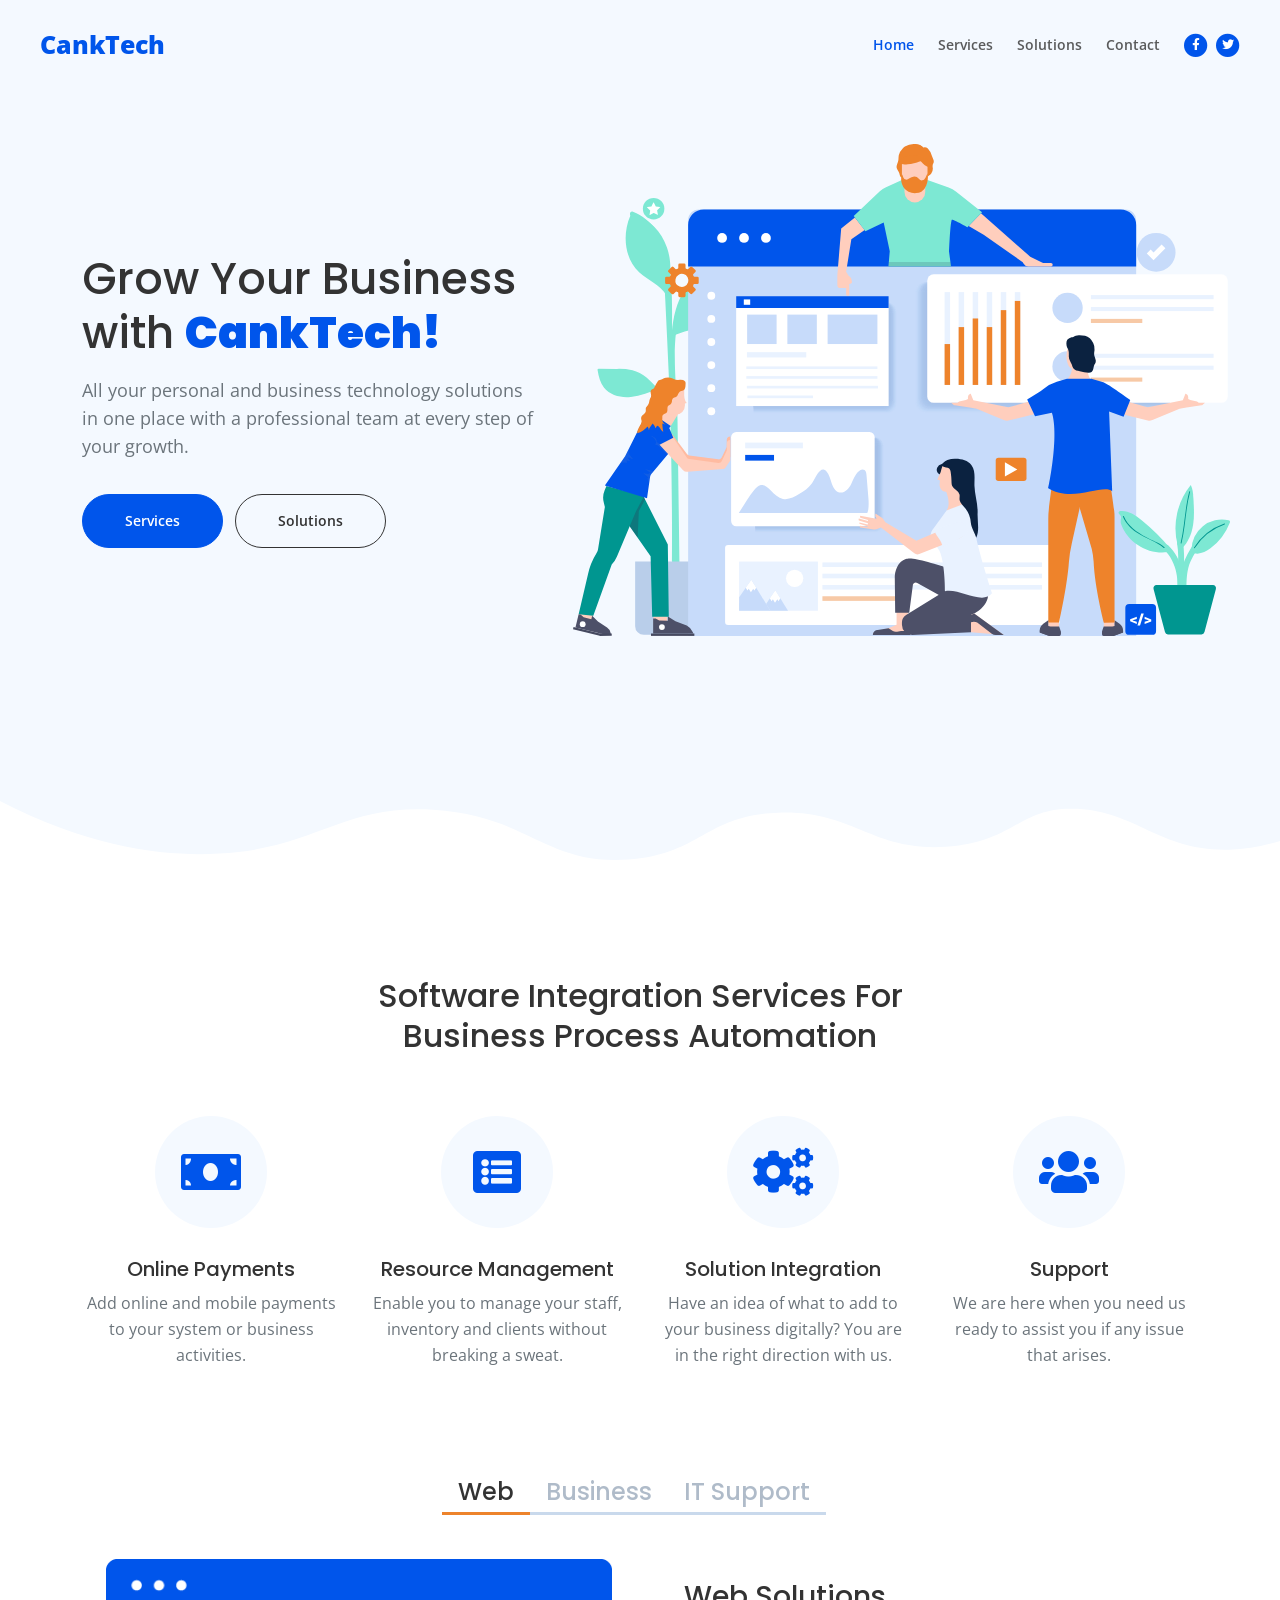
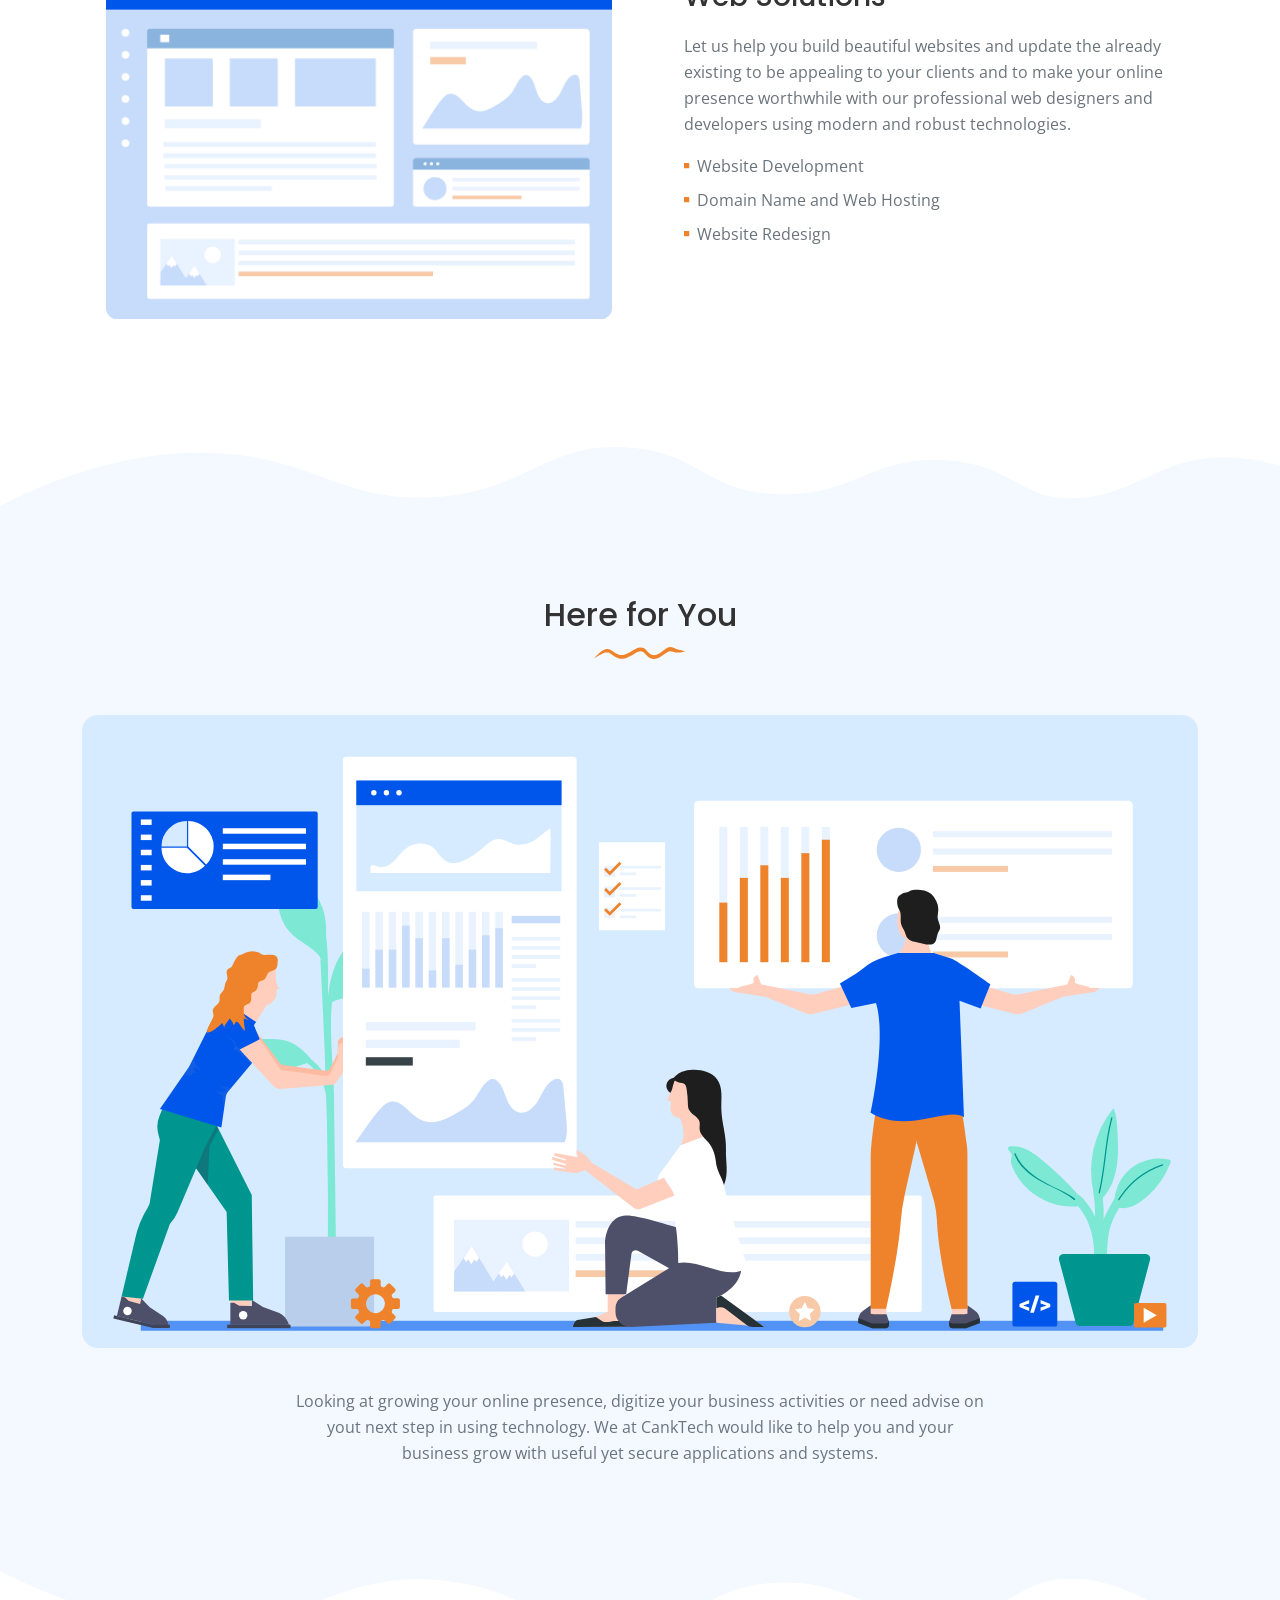
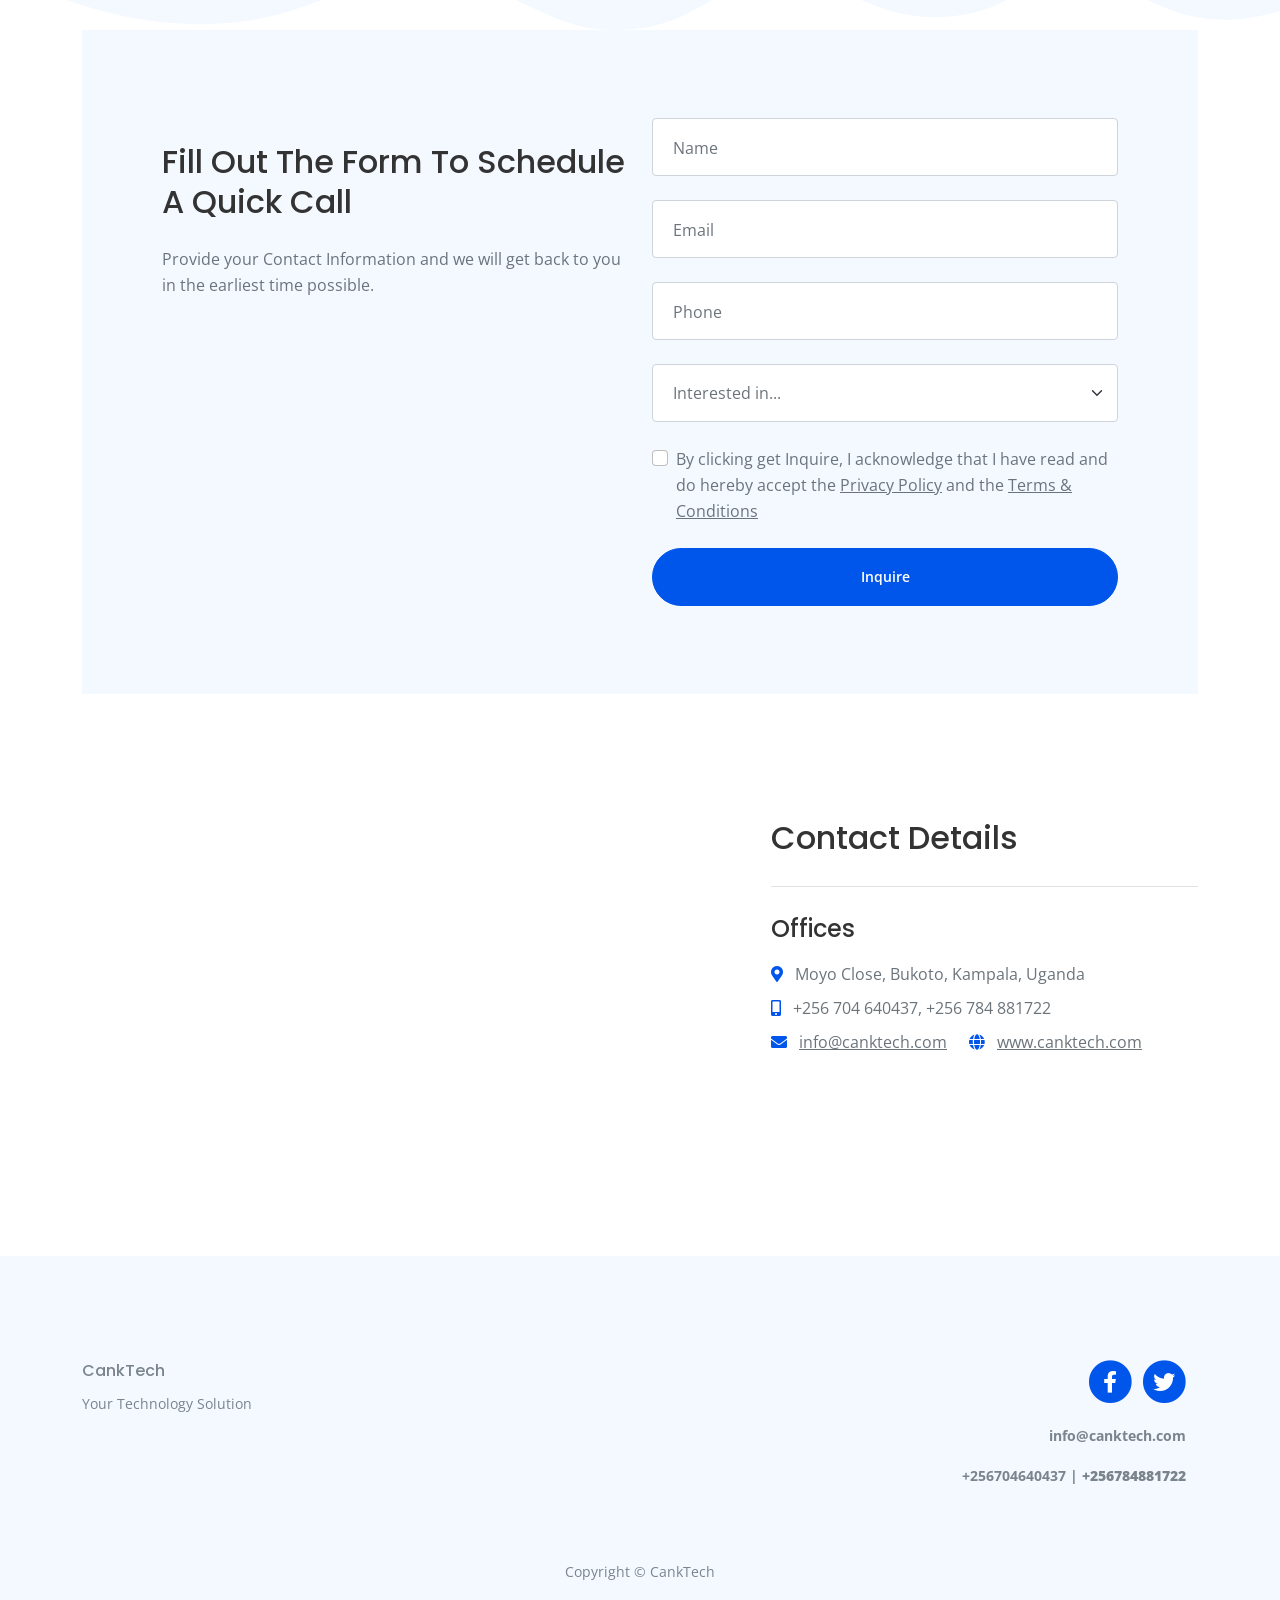
==== index.html @ f48b9f48 "Initial" ====
<!DOCTYPE html>
<html lang="en">
    <head>
        <meta charset="utf-8">
        <meta name="viewport" content="width=device-width, initial-scale=1, shrink-to-fit=no">
        
        <!-- SEO Meta Tags -->
        <meta name="description" content="Your description">
        <meta name="author" content="Your name">

        <!-- OG Meta Tags to improve the way the post looks when you share the page on Facebook, Twitter, LinkedIn -->
        <meta property="og:site_name" content="" /> <!-- website name -->
        <meta property="og:site" content="" /> <!-- website link -->
        <meta property="og:title" content=""/> <!-- title shown in the actual shared post -->
        <meta property="og:description" content="" /> <!-- description shown in the actual shared post -->
        <meta property="og:image" content="" /> <!-- image link, make sure it's jpg -->
        <meta property="og:url" content="" /> <!-- where do you want your post to link to -->
        <meta name="twitter:card" content="summary_large_image"> <!-- to have large image post format in Twitter -->

        <!-- Webpage Title -->
        <title>CankTech</title>
        
        <!-- Styles -->
        <link href="https://fonts.googleapis.com/css2?family=Open+Sans:ital,wght@0,400;0,600;0,700;1,400&family=Poppins:wght@500&display=swap" rel="stylesheet">
        <link href="css/bootstrap.min.css" rel="stylesheet">
        <link href="css/fontawesome-all.min.css" rel="stylesheet">
        <link href="css/swiper.css" rel="stylesheet">
        <link href="css/styles.css" rel="stylesheet">
        
        <!-- Favicon  -->
        <link rel="icon" href="images/favicon.png">
    </head>
    <body data-bs-spy="scroll" data-bs-target="#navbarExample">
        
        <!-- Navigation -->
        <nav id="navbarExample" class="navbar navbar-expand-lg fixed-top navbar-dark" aria-label="Main navigation">
            <div class="container">

                <!-- Image Logo -->
                <a class="navbar-brand logo-image" href="index.html"><span style="color:#0055eb;font-weight:900;font-size:25px;">CankTech</span></a> 

                <!-- Text Logo - Use this if you don't have a graphic logo -->
                <!-- <a class="navbar-brand logo-text" href="index.html">Zigo</a> -->

                <button class="navbar-toggler p-0 border-0" type="button" id="navbarSideCollapse" aria-label="Toggle navigation">
                    <span class="navbar-toggler-icon"></span>
                </button>

                <div class="navbar-collapse offcanvas-collapse" id="navbarsExampleDefault">
                    <ul class="navbar-nav ms-auto navbar-nav-scroll">
                        <li class="nav-item">
                            <a class="nav-link" href="#header">Home</a>
                        </li>
                        <li class="nav-item">
                            <a class="nav-link" href="#services">Services</a>
                        </li>
                        <li class="nav-item">
                            <a class="nav-link" href="#solutions">Solutions</a>
                        </li>
                        <!-- <li class="nav-item">
                            <a class="nav-link" href="#projects">Projects</a>
                        </li> -->
                        <!-- <li class="nav-item dropdown">
                            <a class="nav-link dropdown-toggle" href="#" id="dropdown01" data-bs-toggle="dropdown" aria-expanded="false">Drop</a>
                            <ul class="dropdown-menu" aria-labelledby="dropdown01">
                                <li><a class="dropdown-item" href="article.html">Article Details</a></li>
                                <li><div class="dropdown-divider"></div></li>
                                <li><a class="dropdown-item" href="terms.html">Terms Conditions</a></li>
                                <li><div class="dropdown-divider"></div></li>
                                <li><a class="dropdown-item" href="privacy.html">Privacy Policy</a></li>
                            </ul>
                        </li> -->
                        <li class="nav-item">
                            <a class="nav-link" href="#contact">Contact</a>
                        </li>
                    </ul>
                    <span class="nav-item social-icons">
                        <span class="fa-stack">
                            <a href="https://www.facebook.com/canktech/">
                                <i class="fas fa-circle fa-stack-2x"></i>
                                <i class="fab fa-facebook-f fa-stack-1x"></i>
                            </a>
                        </span>
                        <span class="fa-stack">
                            <a href="#">
                                <i class="fas fa-circle fa-stack-2x"></i>
                                <i class="fab fa-twitter fa-stack-1x"></i>
                            </a>
                        </span>
                    </span>
                </div> <!-- end of navbar-collapse -->
            </div> <!-- end of container -->
        </nav> <!-- end of navbar -->
        <!-- end of navigation -->

        
        <!-- Header -->
        <header id="header" class="header">
            <div class="container">
                <div class="row">
                    <div class="col-lg-6 col-xl-5">
                        <div class="text-container">
                            <h1 class="h1-large">Grow Your Business with <span style="color:#0055eb;font-weight:900;">CankTech!</span></h1>
                            <p class="p-large">All your personal and business technology solutions in one place with 
                                a professional team at every step of your growth.
                            </p>
                            <a class="btn-solid-lg" href="#services">Services</a>
                            <a class="btn-outline-lg" href="#solutions">Solutions</a>
                        </div> <!-- end of text-container -->
                    </div> <!-- end of div -->
                    <div class="col-lg-6 col-xl-7">
                        <div class="image-container">
                            <img class="img-fluid" src="images/header.svg" alt="alternative">
                        </div> <!-- end of image-container -->
                    </div> <!-- end of col -->
                </div> <!-- end of row -->
            </div> <!-- end of container -->
        </header> <!-- end of header -->
        <svg class="frame-decoration" data-name="Layer 1" xmlns="http://www.w3.org/2000/svg" preserveAspectRatio="none" viewBox="0 0 1920 150"><defs><style>.cls-1{fill:#f4f9ff;}</style></defs><title>frame-decoration</title><path class="cls-1" d="M0,81.411c143,57.608,255.5,64.833,328.644,61.616,147.721-6.5,183.881-57.563,320.829-51.347,143,6.491,167.826,65.1,293,58.193,109.095-6.018,115.68-51.946,225.251-54.77,113.58-2.928,138.8,45.589,251.189,39.936,104.012-5.231,109.713-48.158,197.369-44.5,89.549,3.736,124.375,50.226,227.622,47.924a353.34,353.34,0,0,0,76.1-10.269V0.5H0V81.411Z" transform="translate(0 -0.5)"/></svg>
        <!-- end of header -->


        <!-- Services -->
        <div id="services" class="cards-1">
            <div class="container">
                <div class="row">
                    <div class="col-lg-12">
                        <h2 class="h2-heading">Software Integration Services For Business Process Automation</h2>
                    </div> <!-- end of col -->
                </div> <!-- end of row -->
                <div class="row">
                    <div class="col-lg-12">
                        
                        <!-- Card -->
                        <div class="card">
                            <div class="card-image">
                                <i class="fas fa-money-bill"></i>
                            </div>
                            <div class="card-body">
                                <h5 class="card-title">Online Payments</h5>
                                <p>Add online and mobile payments to your system or business activities.</p>
                            </div>
                        </div>
                        <!-- end of card -->

                        <!-- Card -->
                        <div class="card">
                            <div class="card-image">
                                <i class="fas fa-list-alt"></i>
                            </div>
                            <div class="card-body">
                                <h5 class="card-title">Resource Management</h5>
                                <p>Enable you to manage your staff, inventory and clients without breaking a sweat.</p>
                            </div>
                        </div>
                        <!-- end of card -->

                        <!-- Card -->
                        <div class="card">
                            <div class="card-image">
                                <i class="fas fa-cogs"></i>
                            </div>
                            <div class="card-body">
                                <h5 class="card-title">Solution Integration</h5>
                                <p>Have an idea of what to add to your business digitally? You are in the right direction with us.</p>
                            </div>
                        </div>
                        <!-- end of card -->

                        <!-- Card -->
                        <div class="card">
                            <div class="card-image">
                                <i class="fas fa-users"></i>
                            </div>
                            <div class="card-body">
                                <h5 class="card-title">Support</h5>
                                <p>We are here when you need us ready to assist you if any issue that arises.</p>
                            </div>
                        </div>
                        <!-- end of card -->

                    </div> <!-- end of col -->
                </div> <!-- end of row -->
            </div> <!-- end of container -->
        </div> <!-- end of cards-1 -->
        <!-- end of services -->


        <!-- Solutions -->
        <div id="solutions" class="tabs">
            <div class="container">
                <div class="row">

                    <!-- Tabs Links -->
                    <ul class="nav nav-tabs" id="navTabss" role="tablist">
                        <li class="nav-item">
                            <a class="nav-link active" id="nav-tab-1" data-bs-toggle="tab" data-bs-target="#tab-1" role="tab" aria-controls="tab-1" aria-selected="true">Web</a>
                        </li>
                        <li class="nav-item">
                            <a class="nav-link" id="nav-tab-2" data-bs-toggle="tab" data-bs-target="#tab-2"  role="tab" aria-controls="tab-2" aria-selected="false">Business</a>
                        </li>
                        <li class="nav-item">
                            <a class="nav-link" id="nav-tab-3" data-bs-toggle="tab" data-bs-target="#tab-3"  role="tab" aria-controls="tab-3" aria-selected="false">IT Support</a>
                        </li>
                    </ul>
                    <!-- end of tabs links -->


                    <!-- Tabs Content-->
                    <div class="tab-content" id="navTabsContent">
                        
                        <!-- Tab -->
                        <div class="tab-pane fade show active" id="tab-1" role="tabpanel" aria-labelledby="nav-tab-1">
                            <div class="container">
                                <div class="row">
                                    <div class="col-lg-6">
                                        <div class="image-container">
                                            <img class="img-fluid" src="images/solution-1.png" alt="alternative">
                                        </div> <!-- end of image-container -->
                                    </div> <!-- end of col -->
                                    <div class="col-lg-6">
                                        <div class="text-container">
                                            <h3>Web Solutions</h3>
                                            <p>Let us help you build beautiful websites and update the already existing to be appealing to your clients and to make your online presence worthwhile with our professional web designers and developers using modern and robust technologies.</p>
                                            <ul class="list-unstyled li-space-lg">
                                                <li class="d-flex">
                                                    <i class="fas fa-square"></i>
                                                    <div class="flex-grow-1">Website Development</div>
                                                </li>
                                                <li class="d-flex">
                                                    <i class="fas fa-square"></i>
                                                    <div class="flex-grow-1">Domain Name and Web Hosting</div>
                                                </li>
                                                <li class="d-flex">
                                                    <i class="fas fa-square"></i>
                                                    <div class="flex-grow-1">Website Redesign</div>
                                                </li>
                                            </ul>
                                            <!-- <a class="btn-solid-reg" data-bs-toggle="modal" data-bs-target="#detailsModal1">Read More</a> -->
                                        </div> <!-- end of text-container -->
                                    </div> <!-- end of col -->
                                </div> <!-- end of row -->
                            </div> <!-- end of container -->
                        </div> <!-- end of tab-pane -->
                        <!-- end of tab -->

                        <!-- Tab -->
                        <div class="tab-pane fade" id="tab-2" role="tabpanel" aria-labelledby="nav-tab-2">
                            <div class="container">
                                <div class="row">
                                    <div class="col-lg-6">
                                        <div class="image-container">
                                            <img class="img-fluid" src="images/solution-2.png" alt="alternative">
                                        </div> <!-- end of image-container -->
                                    </div> <!-- end of col -->
                                    <div class="col-lg-6">
                                        <div class="text-container">
                                            <h3>Business Solutions</h3>
                                            <p>Take advantage of modern technologies we use to build reliable and robust systems to improve your business activities whether on or off premise with support in setting up and monitoring for easy usgae and implementation.</p>
                                            <ul class="list-unstyled li-space-lg">
                                                <li class="d-flex">
                                                    <i class="fas fa-square"></i>
                                                    <div class="flex-grow-1">Enterprise Resource Planning and Management Systems</div>
                                                </li>
                                                <li class="d-flex">
                                                    <i class="fas fa-square"></i>
                                                    <div class="flex-grow-1">Ware and Inventory Management Systems</div>
                                                </li>
                                                <li class="d-flex">
                                                    <i class="fas fa-square"></i>
                                                    <div class="flex-grow-1">School Management Systems</div>
                                                </li>
                                                <li class="d-flex">
                                                    <i class="fas fa-square"></i>
                                                    <div class="flex-grow-1">Human Resource Management Systems</div>
                                                </li>
                                                <li class="d-flex">
                                                    <i class="fas fa-square"></i>
                                                    <div class="flex-grow-1">Online Shopping and Payment Systems</div>
                                                </li>
                                            </ul>
                                            <!-- <a class="btn-solid-reg" data-bs-toggle="modal" data-bs-target="#detailsModal2">Read More</a> -->
                                        </div> <!-- end of text-container -->
                                    </div> <!-- end of col -->
                                </div> <!-- end of row -->
                            </div> <!-- end of container -->
                        </div> <!-- end of tab-pane -->
                        <!-- end of tab -->

                        <!-- Tab -->
                        <div class="tab-pane fade" id="tab-3" role="tabpanel" aria-labelledby="nav-tab-3">
                            <div class="container">
                                <div class="row">
                                    <div class="col-lg-6">
                                        <div class="image-container">
                                            <img class="img-fluid" src="images/solution-3.png" alt="alternative">
                                        </div> <!-- end of image-container -->
                                    </div> <!-- end of col -->
                                    <div class="col-lg-6">
                                        <div class="text-container">
                                            <h3>IT Support Solutions</h3>
                                            <p>We provide support in planning, procurement, setup and maintenance of computer hardware and software components. Get in touch with our team to have your challenges addressed.</p>
                                            <ul class="list-unstyled li-space-lg">
                                                <li class="d-flex">
                                                    <i class="fas fa-square"></i>
                                                    <div class="flex-grow-1">Procurement and setup of hardware and software</div>
                                                </li>
                                                <li class="d-flex">
                                                    <i class="fas fa-square"></i>
                                                    <div class="flex-grow-1">Planning and setup of computer network peripherals</div>
                                                </li>
                                                <li class="d-flex">
                                                    <i class="fas fa-square"></i>
                                                    <div class="flex-grow-1">Maintenance and update of computer systems</div>
                                                </li>
                                                <li class="d-flex">
                                                    <i class="fas fa-square"></i>
                                                    <div class="flex-grow-1">Provision of support for Operating systems and office applications (e.g Microsoft Office)</div>
                                                </li>
                                                <li class="d-flex">
                                                    <i class="fas fa-square"></i>
                                                    <div class="flex-grow-1">Updatinng Anti-Virus software and other security measures</div>
                                                </li>
                                            </ul>
                                            <!-- <a class="btn-solid-reg" data-bs-toggle="modal" data-bs-target="#detailsModal3">Read More</a> -->
                                        </div> <!-- end of text-container -->
                                    </div> <!-- end of col -->
                                </div> <!-- end of row -->
                            </div> <!-- end of container -->
                        </div><!-- end of tab-pane -->
                        <!-- end of tab -->

                    </div> <!-- end of tab-content -->
                    <!-- end of tabs content -->

                </div> <!-- end of row --> 
            </div> <!-- end of container --> 
        </div> <!-- end of tabs -->
        <!-- end of solutions -->


        <!-- Details Modal -->
        <div class="details-modal">
            <div id="detailsModal1" class="modal fade" tabindex="-1" aria-hidden="true">
                <div class="modal-dialog">
                    <div class="modal-content">
                        <div class="row">
                            <button type="button" class="btn-close" data-bs-dismiss="modal" aria-label="Close"></button>
                            <div class="col-lg-8">
                                <div class="image-container">
                                    <img class="img-fluid" src="images/details-modal.jpg" alt="alternative">
                                </div> <!-- end of image-container -->
                            </div> <!-- end of col -->
                            <div class="col-lg-4">
                                <h3>Goals Setting</h3>
                                <hr>
                                <p>In gravida at nunc sodales pretium. Vivamus semper, odio vitae mattis auctor, elit elit semper magna ac tum nico vela spider</p>
                                <h4>User Feedback</h4>
                                <p>Sapien vitae eros. Praesent ut erat a tellus posuere nisi more thico cursus pharetra finibus posuere nisi. Vivamus feugiat</p>
                                <ul class="list-unstyled li-space-lg">
                                    <li class="d-flex">
                                        <i class="fas fa-check"></i>
                                        <div class="flex-grow-1">Tincidunt sem vel brita bet mala</div>
                                    </li>
                                    <li class="d-flex">
                                        <i class="fas fa-check"></i>
                                        <div class="flex-grow-1">Sapien condimentum sacoz sil necr</div>
                                    </li>
                                    <li class="d-flex">
                                        <i class="fas fa-check"></i>
                                        <div class="flex-grow-1">Fusce interdum nec ravon fro urna</div>
                                    </li>
                                    <li class="d-flex">
                                        <i class="fas fa-check"></i>
                                        <div class="flex-grow-1">Integer pulvinar biolot bat tortor</div>
                                    </li>
                                    <li class="d-flex">
                                        <i class="fas fa-check"></i>
                                        <div class="flex-grow-1">Id ultricies fringilla fangor raq trinit</div>
                                    </li>
                                </ul>
                                <a id="modalCtaBtn" class="btn-solid-reg" href="#your-link">Details</a>
                                <button type="button" class="btn-outline-reg" data-bs-dismiss="modal">Close</button>
                            </div> <!-- end of col -->
                        </div> <!-- end of row -->
                    </div> <!-- end of modal-content -->
                </div> <!-- end of modal-dialog -->
            </div> <!-- end of modal -->

            <div id="detailsModal2" class="modal fade" tabindex="-1" aria-hidden="true">
                <div class="modal-dialog">
                    <div class="modal-content">
                        <div class="row">
                            <button type="button" class="btn-close" data-bs-dismiss="modal" aria-label="Close"></button>
                            <div class="col-lg-8">
                                <div class="image-container">
                                    <img class="img-fluid" src="images/details-modal.jpg" alt="alternative">
                                </div> <!-- end of image-container -->
                            </div> <!-- end of col -->
                            <div class="col-lg-4">
                                <h3>Goals Setting</h3>
                                <hr>
                                <p>In gravida at nunc sodales pretium. Vivamus semper, odio vitae mattis auctor, elit elit semper magna ac tum nico vela spider</p>
                                <h4>User Feedback</h4>
                                <p>Sapien vitae eros. Praesent ut erat a tellus posuere nisi more thico cursus pharetra finibus posuere nisi. Vivamus feugiat</p>
                                <ul class="list-unstyled li-space-lg">
                                    <li class="d-flex">
                                        <i class="fas fa-check"></i>
                                        <div class="flex-grow-1">Tincidunt sem vel brita bet mala</div>
                                    </li>
                                    <li class="d-flex">
                                        <i class="fas fa-check"></i>
                                        <div class="flex-grow-1">Sapien condimentum sacoz sil necr</div>
                                    </li>
                                    <li class="d-flex">
                                        <i class="fas fa-check"></i>
                                        <div class="flex-grow-1">Fusce interdum nec ravon fro urna</div>
                                    </li>
                                    <li class="d-flex">
                                        <i class="fas fa-check"></i>
                                        <div class="flex-grow-1">Integer pulvinar biolot bat tortor</div>
                                    </li>
                                    <li class="d-flex">
                                        <i class="fas fa-check"></i>
                                        <div class="flex-grow-1">Id ultricies fringilla fangor raq trinit</div>
                                    </li>
                                </ul>
                                <a id="modalCtaBtn" class="btn-solid-reg" href="#your-link">Details</a>
                                <button type="button" class="btn-outline-reg" data-bs-dismiss="modal">Close</button>
                            </div> <!-- end of col -->
                        </div> <!-- end of row -->
                    </div> <!-- end of modal-content -->
                </div> <!-- end of modal-dialog -->
            </div> <!-- end of modal -->

            <div id="detailsModal3" class="modal fade" tabindex="-1" aria-hidden="true">
                <div class="modal-dialog">
                    <div class="modal-content">
                        <div class="row">
                            <button type="button" class="btn-close" data-bs-dismiss="modal" aria-label="Close"></button>
                            <div class="col-lg-8">
                                <div class="image-container">
                                    <img class="img-fluid" src="images/details-modal.jpg" alt="alternative">
                                </div> <!-- end of image-container -->
                            </div> <!-- end of col -->
                            <div class="col-lg-4">
                                <h3>Goals Setting</h3>
                                <hr>
                                <p>In gravida at nunc sodales pretium. Vivamus semper, odio vitae mattis auctor, elit elit semper magna ac tum nico vela spider</p>
                                <h4>User Feedback</h4>
                                <p>Sapien vitae eros. Praesent ut erat a tellus posuere nisi more thico cursus pharetra finibus posuere nisi. Vivamus feugiat</p>
                                <ul class="list-unstyled li-space-lg">
                                    <li class="d-flex">
                                        <i class="fas fa-check"></i>
                                        <div class="flex-grow-1">Tincidunt sem vel brita bet mala</div>
                                    </li>
                                    <li class="d-flex">
                                        <i class="fas fa-check"></i>
                                        <div class="flex-grow-1">Sapien condimentum sacoz sil necr</div>
                                    </li>
                                    <li class="d-flex">
                                        <i class="fas fa-check"></i>
                                        <div class="flex-grow-1">Fusce interdum nec ravon fro urna</div>
                                    </li>
                                    <li class="d-flex">
                                        <i class="fas fa-check"></i>
                                        <div class="flex-grow-1">Integer pulvinar biolot bat tortor</div>
                                    </li>
                                    <li class="d-flex">
                                        <i class="fas fa-check"></i>
                                        <div class="flex-grow-1">Id ultricies fringilla fangor raq trinit</div>
                                    </li>
                                </ul>
                                <a id="modalCtaBtn" class="btn-solid-reg" href="#your-link">Details</a>
                                <button type="button" class="btn-outline-reg" data-bs-dismiss="modal">Close</button>
                            </div> <!-- end of col -->
                        </div> <!-- end of row -->
                    </div> <!-- end of modal-content -->
                </div> <!-- end of modal-dialog -->
            </div> <!-- end of modal -->
        </div> <!-- end of details-modal -->
        <!-- end of details modal --> 


        <!-- Video -->
        <svg class="frame-decoration" data-name="Layer 2" xmlns="http://www.w3.org/2000/svg" preserveAspectRatio="none" viewBox="0 0 1920 150"><defs><style>.cls-2{fill:#f4f9ff;}</style></defs><title>top-frame</title><path class="cls-2" d="M0,69.527C143,11.919,255.5,4.694,328.644,7.911c147.721,6.5,183.881,57.563,320.829,51.347,143-6.491,167.826-65.1,293-58.193,109.095,6.018,115.68,51.946,225.251,54.77,113.58,2.928,138.8-45.589,251.189-39.936,104.012,5.231,109.713,48.158,197.369,44.5,89.549-3.736,124.375-50.226,227.622-47.924A353.34,353.34,0,0,1,1920,22.744V150.5H0V69.527Z" transform="translate(0 -0.5)"/></svg>
        <div class="basic-1 bg-gray">
            <div class="container">
                <div class="row">
                    <div class="col-lg-12">
                        <h2 class="h2-heading">Here for You</h2>
                        <img class="heading-decoration" src="images/heading-decoration.svg" alt="alternative">

                        <!-- Video Preview -->
                        <div class="image-container">
                            <div class="video-wrapper">
                                <img class="img-fluid" src="images/video-preview.svg" alt="alternative">
                                <!-- <a class="video-btn" data-bs-toggle="modal" data-bs-target="#videoModal" data-bs-src="https://www.youtube.com/embed/fLCjQJCekTs">
                                    <span class="video-play-button">
                                        <span></span>
                                    </span>
                                </a> -->
                            </div> <!-- end of video-wrapper -->
                        </div> <!-- end of image-container -->
                        <!-- end of video preview -->

                        <div class="p-heading">Looking at growing your online presence, digitize your business activities or need advise on yout next step in using technology.
                            We at CankTech would like to help you and your business grow with useful yet secure applications and systems.</div>
                    </div> <!-- end of col -->
                </div> <!-- end of row -->
            </div> <!-- end of container -->
        </div> <!-- end of basic-1 -->
        <svg class="frame-decoration" data-name="Layer 3" xmlns="http://www.w3.org/2000/svg" preserveAspectRatio="none" viewBox="0 0 1920 150"><defs><style>.cls-3{fill:#f4f9ff;}</style></defs><title>frame-decoration</title><path class="cls-3" d="M0,81.411c143,57.608,255.5,64.833,328.644,61.616,147.721-6.5,183.881-57.563,320.829-51.347,143,6.491,167.826,65.1,293,58.193,109.095-6.018,115.68-51.946,225.251-54.77,113.58-2.928,138.8,45.589,251.189,39.936,104.012-5.231,109.713-48.158,197.369-44.5,89.549,3.736,124.375,50.226,227.622,47.924a353.34,353.34,0,0,0,76.1-10.269V0.5H0V81.411Z" transform="translate(0 -0.5)"/></svg>
        <!-- end of video -->


        <!-- Video Modal -->
        <div class="video-modal">
            <div class="modal fade" id="videoModal" tabindex="-1" role="dialog" aria-hidden="true">
                <div class="modal-dialog" role="document">
                    <div class="modal-content">
                        <button type="button" class="btn-close" data-bs-dismiss="modal" aria-label="Close"></button>
                        <div class="ratio ratio-16x9">
                            <iframe class="embed-responsive-item" id="video" allow="autoplay"></iframe>
                        </div>
                    </div> <!-- end of modal-content -->
                </div> <!-- end of modal-dialog -->
            </div> <!-- end of modal -->
        </div> <!-- end of video-modal -->
        <!-- end of video modal -->

        <!-- Registration -->
        <div id="contact" class="form-1">
            <div class="container">
                <div class="section-wrapper bg-gray">
                    <div class="row">
                        <div class="col-lg-6">
                            <div class="text-container">
                                <h2>Fill Out The Form To Schedule A Quick Call</h2>
                                <p>Provide your Contact Information and we will get back to you in the earliest time possible.</p>
                                <!-- <ul class="list-unstyled li-space-lg">
                                    <li class="d-flex">
                                        <i class="fas fa-square"></i>
                                        <div class="flex-grow-1">Sed a bibendum tortor fusce exte velit lacinia nec ele</div>
                                    </li>
                                    <li class="d-flex">
                                        <i class="fas fa-square"></i>
                                        <div class="flex-grow-1">Fermentum vitae risus semper quis ante eget suscipit</div>
                                    </li>
                                    <li class="d-flex">
                                        <i class="fas fa-square"></i>
                                        <div class="flex-grow-1">Sed velit velit ia malesuada at fermentum in ferment</div>
                                    </li>
                                    <li class="d-flex">
                                        <i class="fas fa-square"></i>
                                        <div class="flex-grow-1">Risus morbi et lacinia felis praesent sede commodo</div>
                                    </li>
                                    <li class="d-flex">
                                        <i class="fas fa-square"></i>
                                        <div class="flex-grow-1">Fringilla quis orci eget tempor nullam bibendum era</div>
                                    </li>
                                </ul> -->
                            </div> <!-- end of text-container -->
                        </div> <!-- end of col -->
                        <div class="col-lg-6">

                            <!-- Registration Form -->
                            <form>
                                <div class="mb-4 form-floating">
                                    <input type="text" class="form-control" id="floatingInput1" placeholder="Name">
                                    <label for="floatingInput1">Name</label>
                                </div>
                                <div class="mb-4 form-floating">
                                    <input type="email" class="form-control" id="floatingInput2" placeholder="name@example.com">
                                    <label for="floatingInput2">Email</label>
                                </div>
                                <div class="mb-4 form-floating">
                                    <input type="text" class="form-control" id="floatingInput3" placeholder="Phone">
                                    <label for="floatingInput3">Phone</label>
                                </div>
                                <div class="mb-4 input-group">
                                    <select class="form-select" id="inputGroupSelect1">
                                        <option selected>Interested in...</option>
                                        <option value="web">Web Solutions</option>
                                        <option value="business">Business Solutions</option>
                                        <option value="it">IT Support</option>
                                        <option value="consultancy">Other</option>
                                    </select>
                                </div>
                                <div class="mb-4 form-floating" id="other" style="display:none;">
                                    <input type="text" class="form-control" id="floatingInput4" placeholder="Specify Other">
                                    <label for="floatingInput1">Other</label>
                                </div>
                                <div class="mb-4 form-check">
                                    <input type="checkbox" class="form-check-input" id="exampleCheck1">
                                    <label class="form-check-label" for="exampleCheck1">By clicking get Inquire, I acknowledge that I have read and do hereby accept the <a href="privacy.html">Privacy Policy</a> and the <a href="terms.html">Terms & Conditions</a></label>
                                </div>
                                <button type="submit" class="form-control-submit-button">Inquire</button>
                            </form>
                            <!-- end of registrations form -->

                        </div> <!-- end of col -->
                    </div> <!-- end of row -->
                </div> <!-- end of section-wrapper -->
            </div> <!-- end of container -->
        </div> <!-- end of form-1 -->
        <!-- end of registration -->


        <!-- Contact -->
        <div class="basic-3">
            <div class="container">
                <div class="row">
                    <div class="col-lg-7">
                        <div class="map-responsive">
                            <iframe src="https://www.google.com/maps/embed?pb=!1m14!1m8!1m3!1d15958.978231759633!2d32.5943982!3d0.3484009!3m2!1i1024!2i768!4f13.1!3m3!1m2!1s0x0%3A0x424ca3236ac89be!2sCankTech%20Inc!5e0!3m2!1sen!2sug!4v1673704634330!5m2!1sen!2sug" width="600" height="450" style="border:0;" allowfullscreen="" loading="lazy" referrerpolicy="no-referrer-when-downgrade"></iframe>
                        </div>
                    </div> <!-- end of col -->
                    <div class="col-lg-5">
                        <div class="text-container">
                            <h2>Contact Details</h2>
                            <!-- <p>Vivamus lobortis volutpat leo vel ullamcorper morbi sed quam ac odio aliquam ultrices lorem ipsum ruin moria</p> -->
                            <div class="divider"></div>
                            <h4>Offices</h4>
                            <ul class="list-unstyled li-space-lg">
                                <li class="d-flex">
                                    <i class="fas fa-map-marker-alt"></i>
                                    <div class="flex-grow-1">Moyo Close, Bukoto, Kampala, Uganda</div>
                                </li>
                                <li class="d-flex">
                                    <i class="fas fa-mobile-alt"></i>
                                    <div class="flex-grow-1">+256 704 640437, +256 784 881722</div>
                                </li>
                                <li class="d-flex">
                                    <i class="fas fa-envelope"></i>
                                    <div class="flex-grow-1">
                                        <a class="light-gray" href="mailto:info@canktech.com">info@canktech.com</a> 
                                        <i class="fas fa-globe"></i><a class="light-gray" href="https://canktech.com">www.canktech.com</a></div>
                                </li>
                            </ul>
                        </div> <!-- end of text-container -->
                    </div> <!-- end of col -->
                </div> <!-- end of row -->
            </div> <!-- end of container -->
        </div> <!-- end of basic-3 -->
        <!-- end of contact -->


        <!-- Footer -->
        <div class="footer bg-gray">
            <div class="container">
                <div class="row">
                    <div class="col-lg-12">
                        <div class="footer-col first">
                            <h6>CankTech</h6>
                            <p class="p-small">Your Technology Solution</p>
                        </div> <!-- end of footer-col -->
                        <div class="footer-col second">
                            <!-- <h6>Links</h6>
                            <ul class="list-unstyled li-space-lg p-small">
                                <li>Important: <a href="terms.html">Terms & Conditions</a>, <a href="privacy.html">Privacy Policy</a></li>
                                <li>Useful: <a href="#">Colorpicker</a>, <a href="#">Icon Library</a>, <a href="#">Illustrations</a></li>
                                <li>Menu: <a href="index.html">Home</a>, <a href="#services">Services</a>, <a href="#solutions">Solutions</a>, <a href="#contact">Contact</a></li>
                            </ul> -->
                        </div> <!-- end of footer-col -->
                        <div class="footer-col third">
                            <span class="fa-stack">
                                <a href="#your-link">
                                    <i class="fas fa-circle fa-stack-2x"></i>
                                    <i class="fab fa-facebook-f fa-stack-1x"></i>
                                </a>
                            </span>
                            <span class="fa-stack">
                                <a href="#your-link">
                                    <i class="fas fa-circle fa-stack-2x"></i>
                                    <i class="fab fa-twitter fa-stack-1x"></i>
                                </a>
                            </span>
                            <!-- <span class="fa-stack">
                                <a href="#your-link">
                                    <i class="fas fa-circle fa-stack-2x"></i>
                                    <i class="fab fa-pinterest-p fa-stack-1x"></i>
                                </a>
                            </span>
                            <span class="fa-stack">
                                <a href="#your-link">
                                    <i class="fas fa-circle fa-stack-2x"></i>
                                    <i class="fab fa-instagram fa-stack-1x"></i>
                                </a>
                            </span> -->
                            <p class="p-small"><a href="mailto:info@canktech.com"><strong>info@canktech.com</strong></a></p>
                            <p class="p-small"><a href="tel:+256704640437"><strong>+256704640437</a> | <a href="tel:+256784881722"><strong>+256784881722</strong></p>
                        </div> <!-- end of footer-col -->
                    </div> <!-- end of col -->
                </div> <!-- end of row -->
            </div> <!-- end of container -->
        </div> <!-- end of footer -->  
        <!-- end of footer -->


        <!-- Copyright -->
        <div class="copyright bg-gray">
            <div class="container">
                <div class="row">
                    <div class="col-lg-12">
                        <p class="p-small">Copyright © <a href="https://canktech.com">CankTech</a></p>
                    </div> <!-- end of col -->
                </div> <!-- enf of row -->
            </div> <!-- end of container -->
        </div> <!-- end of copyright --> 
        <!-- end of copyright -->
        

        <!-- Back To Top Button -->
        <button onclick="topFunction()" id="myBtn">
            <img src="images/up-arrow.png" alt="alternative">
        </button>
        <!-- end of back to top button -->
            
        <!-- Scripts -->
        <script src="js/bootstrap.min.js"></script> <!-- Bootstrap framework -->
        <script src="js/swiper.min.js"></script> <!-- Swiper for image and text sliders -->
        <script src="js/scripts.js"></script> <!-- Custom scripts -->
    </body>
</html>
---- css/styles.css ----
/* Description: Master CSS file */

/*****************************************
Table Of Contents:
- General Styles
- Navigation
- Header
- Services
- Solutions
- Details Modal
- Video
- Video Modal
- Projects
- Registration
- About
- Team
- Newsletter
- Contact
- Footer
- Copyright
- Back To Top Button
- Extra Pages
- Media Queries
******************************************/

/*****************************************
Colors:
- Backgrounds - light gray #f4f9ff
- Headings text - black #333333
- Buttons, icons - blue #0055eb
- Bullets - orange #ed832b
- Body text - dark gray #6b747b
******************************************/


/**************************/
/*     General Styles     */
/**************************/
body,
html {
    width: 100%;
	height: 100%;
}

body, p {
	color: #6b747b; 
	font: 400 1rem/1.625rem "Open Sans", sans-serif;
}

h1 {
	color: #333333;
	font-weight: 500;
	font-size: 2.5rem;
	line-height: 3.25rem;
	font-family: "Poppins", sans-serif;
}

h2 {
	color: #333333;
	font-weight: 500;
	font-size: 2rem;
	line-height: 2.5rem;
	font-family: "Poppins", sans-serif;
}

h3 {
	color: #333333;
	font-weight: 500;
	font-size: 1.75rem;
	line-height: 2.25rem;
	font-family: "Poppins", sans-serif;
}

h4 {
	color: #333333;
	font-weight: 500;
	font-size: 1.5rem;
	line-height: 2rem;
	font-family: "Poppins", sans-serif;
}

h5 {
	color: #333333;
	font-weight: 500;
	font-size: 1.25rem;
	line-height: 1.625rem;
	font-family: "Poppins", sans-serif;
}

h6 {
	color: #333333;
	font-weight: 500;
	font-size: 1rem;
	line-height: 1.375rem;
	font-family: "Poppins", sans-serif;
}

.p-large {
	font-size: 1.125rem;
	line-height: 1.75rem;
}

.p-small {
	font-size: 0.875rem;
	line-height: 1.5rem;
}

.testimonial-text {
	font-style: italic;
}

.testimonial-author {
	font-weight: 500;
	font-family: "Poppins", sans-serif;
}

.li-space-lg li {
	margin-bottom: 0.5rem;
}

a {
	color: #6b747b;
	text-decoration: underline;
}

a:hover {
	color: #6b747b;
	text-decoration: underline;
}

.no-line {
	text-decoration: none;
}

.no-line:hover {
	text-decoration: none;
}

.bg-gray {
	background-color: #f4f9ff;
}

.blue {
	color: #0055eb;
}

.frame-decoration {
	width: 100%;
	height: 44px;
}

.heading-decoration {
	display: block;
	width: 5.75rem;
	height: 0.75rem;
	margin-right: auto;
	margin-left: auto;
}

hr.hr-heading {
	display: inline-block;
	width: 4.5rem;
	height: 0.125rem;
	margin-top: 0;
	border: none;
	background-color: #0055eb;
	opacity: 1;
}

.btn-solid-reg {
	display: inline-block;
	padding: 1.375rem 2.25rem 1.375rem 2.25rem;
	border: 1px solid #0055eb;
	border-radius: 32px;
	background-color: #0055eb;
	color: #ffffff;
	font-weight: 600;
	font-size: 0.875rem;
	line-height: 0;
	text-decoration: none;
	transition: all 0.2s;
}

.btn-solid-reg:hover {
	background-color: transparent;
	color: #0055eb; /* needs to stay here because of the color property of a tag */
	text-decoration: none;
}

.btn-solid-lg {
	display: inline-block;
	padding: 1.625rem 2.625rem 1.625rem 2.625rem;
	border: 1px solid #0055eb;
	border-radius: 32px;
	background-color: #0055eb;
	color: #ffffff;
	font-weight: 600;
	font-size: 0.875rem;
	line-height: 0;
	text-decoration: none;
	transition: all 0.2s;
}

.btn-solid-lg:hover {
	background-color: transparent;
	color: #0055eb; /* needs to stay here because of the color property of a tag */
	text-decoration: none;
}

.btn-solid-lg .fab {
	margin-right: 0.5rem;
	font-size: 1.25rem;
	line-height: 0;
	vertical-align: top;
}

.btn-solid-lg .fab.fa-google-play {
	font-size: 1rem;
}

.btn-outline-reg {
	display: inline-block;
	padding: 1.375rem 2.25rem 1.375rem 2.25rem;
	border: 1px solid #333333;
	border-radius: 32px;
	background-color: transparent;
	color: #333333;
	font-weight: 600;
	font-size: 0.875rem;
	line-height: 0;
	text-decoration: none;
	transition: all 0.2s;
}

.btn-outline-reg:hover {
	background-color: #333333;
	color: #ffffff;
	text-decoration: none;
}

.btn-outline-lg {
	display: inline-block;
	padding: 1.625rem 2.625rem 1.625rem 2.625rem;
	border: 1px solid #333333;
	border-radius: 32px;
	background-color: transparent;
	color: #333333;
	font-weight: 600;
	font-size: 0.875rem;
	line-height: 0;
	text-decoration: none;
	transition: all 0.2s;
}

.btn-outline-lg:hover {
	background-color: #333333;
	color: #ffffff;
	text-decoration: none;
}

.btn-outline-sm {
	display: inline-block;
	padding: 1rem 1.5rem 1rem 1.5rem;
	border: 1px solid #333333;
	border-radius: 32px;
	background-color: transparent;
	color: #333333;
	font-weight: 600;
	font-size: 0.875rem;
	line-height: 0;
	text-decoration: none;
	transition: all 0.2s;
}

.btn-outline-sm:hover {
	background-color: #333333;
	color: #ffffff;
	text-decoration: none;
}

.form-floating label {
	margin-left: 0.5rem;
	color: #6b747b;
}

.form-floating>.form-control:focus~label,
.form-floating>.form-control:not(:placeholder-shown)~label,
.form-floating>.form-select~label {
	transform: scale(0.85) translateY(-.75rem) translateX(.15rem);
}

.form-floating .form-control {
	padding-left: 1.25rem;
	color: #6b747b;
}

.form-select {
	height: calc(3.5rem + 2px);
	padding-left: 1.25rem;
	color: #6b747b;
}

.form-floating textarea.form-control {
	height: 100%;
}

.form-floating .form-control:hover,
.form-select:hover {
	border: 1px solid #a1a1a1;
}

.form-control-submit-button {
	display: inline-block;
	width: 100%;
	height: 3.625rem;
	border: 1px solid #0055eb;
	border-radius: 32px;
	background-color: #0055eb;
	color: #ffffff;
	font-weight: 600;
	font-size: 0.875rem;
	line-height: 0;
	cursor: pointer;
	transition: all 0.2s;
}

.form-control-submit-button:hover {
	border: 1px solid #0055eb;
	background-color: transparent;
	color: #0055eb;
}

.modal-dialog {
	margin-right: 1rem;
	margin-left: 1rem;
	pointer-events: all;
}

.modal-content {
	background-color: #ffffff;
}

.modal-content .btn-close {
	position: absolute;
	right: 6px;
	top: 10px;
	background: transparent url("data:image/svg+xml,%3csvg xmlns='http://www.w3.org/2000/svg' viewBox='0 0 16 16' fill='%23000'%3e%3cpath d='M.293.293a1 1 0 011.414 0L8 6.586 14.293.293a1 1 0 111.414 1.414L9.414 8l6.293 6.293a1 1 0 01-1.414 1.414L8 9.414l-6.293 6.293a1 1 0 01-1.414-1.414L6.586 8 .293 1.707a1 1 0 010-1.414z'/%3e%3c/svg%3e") no-repeat;
	background-size: 16px 16px;
}


/**********************/
/*     Navigation     */
/**********************/
.navbar {
	background-color: #ffffff;
	font-size: 0.875rem;
	line-height: 0.875rem;
	box-shadow: 0 2px 6px 0 rgba(0, 0, 0, 0.05);
}

.navbar .navbar-brand {
	padding-top: 0.25rem;
	padding-bottom: 0.25rem;
}

.navbar .logo-image img {
    width: 106px;
	height: 30px;
}

.navbar .logo-text {
	color: #333333;
	font-weight: 700;
	font-size: 1.875rem;
	line-height: 1rem;
	text-decoration: none;
}

.offcanvas-collapse {
	position: fixed;
	top: 3.25rem; /* adjusts the height between the top of the page and the offcanvas menu */
	bottom: 0;
	left: 100%;
	width: 100%;
	padding-right: 1rem;
	padding-left: 1rem;
	overflow-y: auto;
	visibility: hidden;
	background-color: #ffffff;
	transition: visibility .3s ease-in-out, -webkit-transform .3s ease-in-out;
	transition: transform .3s ease-in-out, visibility .3s ease-in-out;
	transition: transform .3s ease-in-out, visibility .3s ease-in-out, -webkit-transform .3s ease-in-out;
}

.offcanvas-collapse.open {
	visibility: visible;
	-webkit-transform: translateX(-100%);
	transform: translateX(-100%);
}

.navbar .navbar-nav {
	margin-top: 0.75rem;
	margin-bottom: 0.5rem;
}

.navbar .nav-item .nav-link {
	padding-top: 0.625rem;
	padding-bottom: 0.625rem;
	color: #333333;
	opacity: 0.8;
	font-weight: 600;
	text-decoration: none;
}

.navbar .nav-item.dropdown.show .nav-link,
.navbar .nav-item .nav-link:hover,
.navbar .nav-item .nav-link:focus,
.navbar .nav-item .nav-link.active {
	color: #0055eb;
	opacity: 1;
}

/* Dropdown Menu */
.navbar .dropdown .dropdown-menu {
	animation: fadeDropdown 0.2s; /* required for the fade animation */
}

@keyframes fadeDropdown {
    0% {
        opacity: 0;
    }

    100% {
        opacity: 1;
	}
}

.navbar .dropdown-menu {
	margin-top: 0.25rem;
	margin-bottom: 0.25rem;
	border: none;
	background-color: #ffffff;
}

.navbar .dropdown-item {
	padding-top: 0.5rem;
	padding-bottom: 0.625rem;
	color: #333333;
	opacity: 0.8;
	font-weight: 600;
	font-size: 0.875rem;
	line-height: 0.875rem;
	text-decoration: none;
}

.navbar .dropdown-item:hover {
	background-color: #ffffff;
	color: #0055eb;
	opacity: 1;
}

.navbar .dropdown-divider {
	width: 100%;
	height: 1px;
	margin: 0.5rem auto 0.5rem auto;
	border: none;
	background-color: #e2e2e2;
}
/* end of dropdown menu */

.navbar .fa-stack {
	width: 2em;
	margin-right: 0.25rem;
	font-size: 0.75rem;
}

.navbar .fa-stack-2x {
	color: #0055eb;
	transition: all 0.2s ease;
}

.navbar .fa-stack-1x {
	color: #ffffff;
	transition: all 0.2s ease;
}

.navbar .fa-stack:hover .fa-stack-2x {
	color: #ffffff;
}

.navbar .fa-stack:hover .fa-stack-1x {
	color: #0055eb;
}

.navbar .navbar-toggler {
	padding: 0;
	border: none;
	font-size: 1.25rem;
}


/*****************/
/*    Header     */
/*****************/
.header {
	padding-top: 7rem;
	padding-bottom: 2.5rem;
	background-color: #f4f9ff;
	text-align: center;
}

.header .text-container {
	margin-bottom: 3.5rem;
}

.header h1 {
	margin-bottom: 1rem;
}

.header .p-large {
	margin-bottom: 2.125rem;
}

.header .btn-solid-lg {
	margin-bottom: 1rem;
}

.header .btn-solid-lg,
.header .btn-solid-lg {
	margin-right: 0.375rem;
	margin-left: 0.375rem;
}

.header .image-container {
	margin-bottom: 3.5rem;
}

.header .slider-container {
	padding: 1rem;
}


/********************/
/*     Services     */
/********************/
.cards-1 {
	padding-top: 7.25rem;
	padding-bottom: 1.125rem;
	text-align: center;
}

.cards-1 .h2-heading {
	margin-bottom: 3.75rem;
}

.cards-1 .card {
	margin-bottom: 4rem;
	border: none;
	background-color: transparent;
}

.cards-1 .card-image {
	width: 7rem;
	height: 7rem;
	margin-right: auto;
	margin-bottom: 1.75rem;
	margin-left: auto;
	border-radius: 50%;
	background-color: #f4f9ff;
}

.cards-1 .card-image .fas {
	color: #0055eb;
	font-size: 3rem;
	line-height: 7rem;
}

.cards-1 .card-body {
	padding: 0;
}

.cards-1 .card-title {
	margin-bottom: 0.5rem;
}

.cards-1 p {
	margin-bottom: 0;
}


/*********************/
/*     Solutions     */
/*********************/
.tabs {
	padding-top: 1.125rem;
	padding-bottom: 8rem;
}

.tabs h2 {
	text-align: center;
	margin-bottom: 3.125rem;
}

.tabs .nav-tabs {
	margin-right: auto;
	margin-bottom: 1.5rem;
	margin-left: auto;
	justify-content: center;
	border-bottom: none;
}

.tabs .nav-link {
	margin-bottom: 1rem;
	padding: 0.5rem 1rem 0.25rem 1rem;
	border: none;
	border-bottom: 3px solid #c9d9ec;
	border-radius: 0;
	color: #afbbc9;
	font: 500 1.5rem/2rem "Poppins", sans-serif;
	text-decoration: none;
	cursor: pointer;
	transition: all 0.2s ease;
}

.tabs .nav-link.active,
.tabs .nav-link:hover {
	border-bottom: 3px solid #ed832b;
	background-color: transparent;
	color: #333333;
}

.tabs .tab-content {
	width: 100%; /* for proper display in IE11 */
}

.tabs .image-container {
	margin-bottom: 3rem;
}

.tabs h3 {
	margin-bottom: 1.125rem;
}

.tabs .list-unstyled {
	margin-bottom: 1.75rem;
}

.tabs .list-unstyled .fas {
	color: #ed832b;
	font-size: 0.375rem;
	line-height: 1.625rem;
}

.tabs .list-unstyled .flex-grow-1 {
	margin-left: 0.5rem;
}

.tabs .btn-solid-reg {
	cursor: pointer;
}


/*************************/
/*     Details Modal     */
/*************************/
.details-modal .modal-dialog {
	max-width: 1150px;
	margin-top: 120px;
}

.details-modal .modal-content {
	padding: 2.75rem 1.25rem;
}

.details-modal .image-container {
	margin-bottom: 3rem;
}

.details-modal img {
	border-radius: 6px;
}

.details-modal h3 {
	margin-bottom: 0.5rem;
}

.details-modal hr {
	width: 44px;
	margin-top: 0.125rem;
	margin-bottom: 1.25rem;
	margin-left: 0;
	height: 2px;
	border: none;
	background-color: #ed832b;
	opacity: 1;
}

.details-modal h4 {
	margin-top: 2rem;
	margin-bottom: 0.625rem;
}

.details-modal .list-unstyled {
	margin-bottom: 2rem;
}

.details-modal .list-unstyled .fas {
	color: #ed832b;
	font-size: 1rem;
	line-height: 1.625rem;
}

.details-modal .list-unstyled .flex-grow-1 {
	margin-left: 0.625rem;
}

.details-modal .btn-solid-reg {
	margin-right: 0.5rem;
}

.details-modal .btn-outline-reg {
	cursor: pointer;
}


/*****************/
/*     Video     */
/*****************/
.basic-1 {
	padding-top: 5rem;
	padding-bottom: 4.5rem;
	text-align: center;
}

.basic-1 .h2-heading {
	margin-bottom: 0.75rem;
}

.basic-1 .heading-decoration {
	margin-bottom: 3.5rem;
}

.basic-1 .image-container {
	margin-bottom: 2.5rem;
}

.basic-1 .image-container img {
	border-radius: 0.75rem;
}

.basic-1 .video-wrapper {
	position: relative;
}

/* Video Play Button */
.basic-1 .video-play-button {
	position: absolute;
	z-index: 10;
	top: 50%;
	left: 50%;
	display: block;
	box-sizing: content-box;
	width: 32px;
	height: 44px;
	padding: 1.125rem 1.25rem 1.125rem 1.75rem;
	border-radius: 50%;
	cursor: pointer;
	-webkit-transform: translateX(-50%) translateY(-50%);
	-ms-transform: translateX(-50%) translateY(-50%);
	transform: translateX(-50%) translateY(-50%);
}
  
.basic-1 .video-play-button:before {
	content: "";
	position: absolute;
	z-index: 0;
	top: 50%;
	left: 50%;
	display: block;
	width: 76px;
	height: 76px;
	border-radius: 50%;
	background: #ee832b;
	animation: pulse-border 1500ms ease-out infinite;
	-webkit-transform: translateX(-50%) translateY(-50%);
	-ms-transform: translateX(-50%) translateY(-50%);
	transform: translateX(-50%) translateY(-50%);
}
  
.basic-1 .video-play-button:after {
	content: "";
	position: absolute;
	z-index: 1;
	top: 50%;
	left: 50%;
	display: block;
	width: 70px;
	height: 70px;
	border-radius: 50%;
	background: #ee832b;
	transition: all 200ms;
	-webkit-transform: translateX(-50%) translateY(-50%);
	-ms-transform: translateX(-50%) translateY(-50%);
	transform: translateX(-50%) translateY(-50%);
}
  
.basic-1 .video-play-button span {
	position: relative;
	display: block;
	z-index: 3;
	top: 6px;
	left: 4px;
	width: 0;
	height: 0;
	border-left: 26px solid #fff;
	border-top: 16px solid transparent;
	border-bottom: 16px solid transparent;
}
  
@keyframes pulse-border {
	0% {
		transform: translateX(-50%) translateY(-50%) translateZ(0) scale(1);
		opacity: 1;
	}
	100% {
		transform: translateX(-50%) translateY(-50%) translateZ(0) scale(1.5);
		opacity: 0;
	}
}
/* end of video play button */  

.basic-1 .p-heading {
	margin-bottom: 1rem;
}


/***********************/
/*     Video Modal     */
/***********************/
.video-modal .modal-dialog {
	max-width: 1150px;
	margin-top: 200px;
}

.video-modal .modal-content {
	background-color: #000000;
}

.video-modal .modal-content .btn-close {
	position: absolute;
	right: -20px;
	top: -20px;
	background: transparent url("data:image/svg+xml,%3csvg xmlns='http://www.w3.org/2000/svg' viewBox='0 0 16 16' fill='%23fff'%3e%3cpath d='M.293.293a1 1 0 011.414 0L8 6.586 14.293.293a1 1 0 111.414 1.414L9.414 8l6.293 6.293a1 1 0 01-1.414 1.414L8 9.414l-6.293 6.293a1 1 0 01-1.414-1.414L6.586 8 .293 1.707a1 1 0 010-1.414z'/%3e%3c/svg%3e") no-repeat;
	background-size: 16px 16px;
}


/********************/
/*     Projects     */
/********************/
.slider {
	padding-top: 7rem;
	padding-bottom: 7.5rem;
}

.slider .h2-heading {
	margin-bottom: 3.75rem;
	text-align: center;
}

.slider .slider-container {
	position: relative;
}

.slider .swiper-container {
	position: static;
	width: 86%;
}

.slider .image-container {
	margin-bottom: 3.5rem;
}

.slider .image-container img {
	border-radius: 8px;
}

.slider h3 {
	margin-bottom: 1rem;
}

.slider p {
	margin-bottom: 2rem;
}

.slider .text-box {
	padding: 1.5rem;
	border-radius: 8px;
}

.slider .testimonial-text {
	margin-bottom: 0.75rem;
}

.slider .testimonial-author {
	color: #333333;
}

.slider .swiper-button-prev:focus,
.slider .swiper-button-next:focus {
	/* even if you can't see it chrome you can see it on mobile device */
	outline: none;
}

.slider .swiper-button-prev {
	left: -12px;
	background-image: url("data:image/svg+xml;charset=utf-8,%3Csvg%20xmlns%3D'http%3A%2F%2Fwww.w3.org%2F2000%2Fsvg'%20viewBox%3D'0%200%2028%2044'%3E%3Cpath%20d%3D'M0%2C22L22%2C0l2.1%2C2.1L4.2%2C22l19.9%2C19.9L22%2C44L0%2C22L0%2C22L0%2C22z'%20fill%3D'%23585f63'%2F%3E%3C%2Fsvg%3E");
	background-size: 18px 28px;
}

.slider .swiper-button-next {
	right: -12px;
	background-image: url("data:image/svg+xml;charset=utf-8,%3Csvg%20xmlns%3D'http%3A%2F%2Fwww.w3.org%2F2000%2Fsvg'%20viewBox%3D'0%200%2028%2044'%3E%3Cpath%20d%3D'M27%2C22L27%2C22L5%2C44l-2.1-2.1L22.8%2C22L2.9%2C2.1L5%2C0L27%2C22L27%2C22z'%20fill%3D'%23585f63'%2F%3E%3C%2Fsvg%3E");
	background-size: 18px 28px;
}


/************************/
/*     Registration     */
/************************/
.form-1 .section-wrapper {
	padding: 3rem 1rem 3rem 1rem;
}

.form-1 .text-container {
	margin-bottom: 3.5rem;
}

.form-1 h2 {
	margin-bottom: 1.5rem;
}

.form-1 p {
	margin-bottom: 1.5rem;
}

.form-1 .list-unstyled {
	margin-bottom: 1.875rem;
}

.form-1 .list-unstyled .fas {
	color: #ed832b;
	font-size: 0.375rem;
	line-height: 1.625rem;
}

.form-1 .list-unstyled .flex-grow-1 {
	margin-left: 0.5rem;
}


/*****************/
/*     About     */
/*****************/
.basic-2 {
	padding-top: 7.25rem;
	padding-bottom: 1.5rem;
}

.basic-2 .h2-heading {
	margin-bottom: 0.75rem;
	text-align: center;
}

.basic-2 .heading-decoration {
	margin-bottom: 3.5rem;
}

.basic-2 .milestone {
	margin-bottom: 3rem;
}

.basic-2 .milestone .year {
	color: #333333;
	font-weight: 600;
	font-size: 1.5rem;
	text-align: center;
}

.basic-2 .milestone .divider {
	height: 1px;
	margin-top: 0.75rem;
	margin-bottom: 1.25rem;
	border: none;
	background-color: #c8cbce;
}

.basic-2 .milestone .details {
	padding: 1rem 1.5rem;
	background-color: #f4f9ff;
}


/****************/
/*     Team     */
/****************/
.cards-2 {
	padding-top: 1.5rem;
	padding-bottom: 3.5rem;
	text-align: center;
}

.cards-2 .card {
	max-width: 190px;
	margin-right: auto;
	margin-bottom: 4rem;
	margin-left: auto;
	border: none;
}

.cards-2 .card-image {
	margin-bottom: 1.5rem;
}

.cards-2 .card-image img {
	border-radius: 50%;
}

.cards-2 .card-body {
	padding: 0;
}

.cards-2 .card-title {
	margin-bottom: 0.125rem;
}

.cards-2 .fa-stack {
	width: 1.75rem;
	height: 1.75rem;
	margin-right: 0.125rem;
	margin-left: 0.125rem;
	line-height: 1.75rem;
}

.cards-2 .fa-stack .fa-stack-2x {
	font-size: 1.75rem;
}

.cards-2 .fa-stack .fa-stack-2x,
.cards-2 .fa-stack .fa-stack-1x {
	width: 1.75rem;
	height: 1.75rem;
}

.cards-2 .fa-circle {
	color: #0055eb;
	transition: all 0.2s ease;
}

.cards-2 .fab {
	color: #ffffff;
}

.cards-2 .fa-stack:hover .fa-circle {
	color: #ffffff;
}

.cards-2 .fa-stack:hover .fab {
	color: #0055eb;
}


/**********************/
/*     Newsletter     */
/**********************/
.form-2 {
	padding-top: 4.5rem;
	padding-bottom: 4rem;
	text-align: center;
}

.form-2 .h2-heading {
	margin-bottom: 0.75rem;
}

.form-2 .p-heading {
	margin-bottom: 3rem;
}

.form-2 .label-control {
	left: 2.125rem;
}

.form-2 .form-control-input {
	padding-top: 1.25rem;
	padding-bottom: 0.25rem;
	padding-left: 2rem;
	border-radius: 32px;
}

.form-2 .form-control-submit-button {
	height: 3.625rem;
}

.form-2 .label-control {
	top: 1rem;
}


/*******************/
/*     Contact     */
/*******************/
.basic-3 {
	padding-top: 7.75rem;
	padding-bottom: 6.25rem;
}

.basic-3 .map-responsive {
	overflow: hidden;
	position: relative;
	margin-bottom: 3rem;
	padding-bottom: 56.25%;
	height: 0;
	border-radius: 4px;
}

.basic-3 .map-responsive iframe {
	left: 0;
	top: 0;
	height: 100%;
	width: 100%;
	position: absolute;
	border: none; 
}

.basic-3 h2 {
	margin-bottom: 0.75rem;
}

.basic-3 .divider {
	height: 1px;
	margin-top: 1.75rem;
	margin-bottom: 1.625rem;
	border: none;
	background-color: #e0e3e6;
}

.basic-3 h4 {
	margin-bottom: 1rem;
}

.basic-3 .list-unstyled .fas {
	color: #0055eb;
	font-size: 1rem;
	line-height: 1.625rem;
}

.basic-3 .list-unstyled .flex-grow-1 {
	margin-left: 0.75rem;
}

.basic-3 .list-unstyled .flex-grow-1 .fas.fa-globe {
	margin-left: 1.125rem;
	margin-right: 0.75rem;
}


/******************/
/*     Footer     */
/******************/
.footer-decoration {
	position: relative;
	width: 100%;
	height: 20px;
}

.footer-decoration .footer-frame {
	position: absolute;
	bottom: 0;
	left: 0;
	width: 100%;
	height: 20px;
}

.footer {
	padding-top: 6.5rem;
	padding-bottom: 1.5rem;
}

.footer a {
	text-decoration: none;
}

.footer .footer-col {
	margin-bottom: 3rem;
}

.footer h6 {
	margin-bottom: 0.625rem;
	color: #7a848d;
}

.footer p,
.footer a,
.footer ul {
	color: #7a848d;
}

.footer .li-space-lg li {
	margin-bottom: 0.375rem;
}

.footer .footer-col.third .fa-stack {
	width: 2em;
	margin-bottom: 1.25rem;
	margin-right: 0.375rem;
	font-size: 1.375rem;
}

.footer .footer-col.third .fa-stack .fa-stack-2x {
	color: #0055eb;
	transition: all 0.2s ease;
}

.footer .footer-col.third .fa-stack .fa-stack-1x {
	color: #ffffff;
	transition: all 0.2s ease;
}

.footer .footer-col.third .fa-stack:hover .fa-stack-2x {
	color: #ffffff;
}

.footer .footer-col.third .fa-stack:hover .fa-stack-1x {
	color: #0055eb;
}


/*********************/
/*     Copyright     */
/*********************/
.copyright {
	padding-bottom: 1rem;
	text-align: center;
}

.copyright p,
.copyright a {
	color: #7a848d;
	text-decoration: none;
}


/******************************/
/*     Back To Top Button     */
/******************************/
#myBtn {
	position: fixed; 
  	z-index: 99; 
	bottom: 20px; 
	right: 20px; 
	display: none; 
	width: 52px;
	height: 52px;
	border: none; 
	border-radius: 50%; 
	outline: none; 
	background-color: #3b384b; 
	cursor: pointer; 
}

#myBtn:hover {
	background-color: #0055eb;
}

#myBtn img {
	margin-bottom: 0.25rem;
	width: 18px;
}


/***********************/
/*     Extra Pages     */
/***********************/
.ex-header {
	padding-top: 9rem;
	padding-bottom: 5rem;
}

.ex-header h1 {
	text-align: center;
}

.ex-basic-1 .list-unstyled .fas {
	color: #ed832b;
	font-size: 0.375rem;
	line-height: 1.625rem;
}

.ex-basic-1 .list-unstyled .flex-grow-1 {
	margin-left: 0.5rem;
}

.ex-basic-1 .text-box {
	padding: 1.25rem 1.25rem 0.5rem 1.25rem;
	background-color: #f4f9ff;
}

.ex-cards-1 .card {
	border: none;
	background-color: transparent;
}

.ex-cards-1 .card .fa-stack {
	width: 2em;
	font-size: 1.125rem;
}

.ex-cards-1 .card .fa-stack-2x {
	color: #0055eb;
}

.ex-cards-1 .card .fa-stack-1x {
	width: 2em;
	color: #ffffff;
	font-weight: 700;
	line-height: 2.125rem;
}

.ex-cards-1 .card .list-unstyled .flex-grow-1 {
	margin-left: 2.25rem;
}

.ex-cards-1 .card .list-unstyled .flex-grow-1 h5 {
	margin-top: 0.125rem;
	margin-bottom: 0.5rem;
}

.ex-form-1 .text-box {
	padding: 2.5rem 1.5rem 3rem 1.5rem;
	border-radius: 10px;
}


/*************************/
/*     Media Queries     */
/*************************/	
/* Min-width 768px */
@media (min-width: 768px) {

	/* General Styles */
	.frame-decoration {
		height: 64px;
	}
	/* end of general Styles */


	/* Header */
	.header {
		padding-top: 9rem;
	}
	/* end of header */


	/* Video */
	.basic-1 {
		padding-top: 3.5rem;
		padding-bottom: 3.25rem;
	}
	/* end of video */


	/* Footer */
	.footer-decoration {
		height: 40px;
	}
	
	.footer-decoration .footer-frame {
		height: 40px;
	}
	/* end of footer */


	/* Extra Pages */
	.ex-basic-1 .text-box {
		padding: 1.75rem 2rem 0.875rem 2rem;
	}
	/* end of extra pages */
}
/* end of min-width 768px */


/* Min-width 992px */
@media (min-width: 992px) {
	
	/* General Styles */
	.h1-large {
		font-size: 2.75rem;
		line-height: 3.375rem;
	}

	.h2-heading {
		width: 35.25rem;
		margin-right: auto;
		margin-left: auto;
	}

	.p-heading {
		width: 43rem;
		margin-right: auto;
		margin-left: auto;
	}

	.frame-decoration {
		height: 96px;
	}

	/* Stops body and navbar shift on modal open */
	body.modal-open {
		overflow-y: scroll !important;
		padding-right: 0 !important;
	}
	
	body.modal-open .navbar {
		padding-right: 0 !important;
	}
	/* end of stops body and navbar shift on modal open */
	
	.modal {
		padding-right: 0 !important;
	}
	
	.modal-dialog {
		margin-right: auto;
		margin-left: auto;
	}
	/* end of general styles */


	/* Navigation */
	.navbar {
		padding-top: 1.75rem;
		background-color: transparent;
		box-shadow: none;
		transition: all 0.2s;
	}

	.navbar.extra-page {
		padding-top: 0.5rem;
	}

	.navbar.top-nav-collapse {
		padding-top: 0.5rem;
		padding-bottom: 0.5rem;
		background-color: #ffffff;
		box-shadow: 0 2px 6px 0 rgba(0, 0, 0, 0.05);
	}

	.offcanvas-collapse {
		position: static;
		top: auto;
		bottom: auto;
		left: auto;
		width: auto;
		padding-right: 0;
		padding-left: 0;
		background-color: transparent;
		overflow-y: visible;
		visibility: visible;
	}

	.offcanvas-collapse.open {
		-webkit-transform: none;
		transform: none;
	}

	.navbar .navbar-nav {
		margin-top: 0;
		margin-bottom: 0;
	}
	
	.navbar .nav-item .nav-link {
		padding-right: 0.75rem;
		padding-left: 0.75rem;
	}
	
	.navbar .dropdown-menu {
		padding-top: 0.75rem;
		padding-bottom: 0.75rem;
		box-shadow: 0 3px 3px 1px rgba(0, 0, 0, 0.08);
	}

	.navbar .dropdown-divider {
		width: 90%;
	}

	.navbar .social-icons {
		margin-left: 0.5rem;
	}
	
	.navbar .fa-stack {
		margin-right: 0;
		margin-left: 0.25rem;
	}
	/* end of navigation */


	/* Header */
	.header {
		text-align: left;
	}

	.header .text-container {
		margin-top: 2.5rem;
		margin-bottom: 0;
	}

	.header .btn-solid-lg {
		margin-right: 0.5rem;
		margin-bottom: 0;
		margin-left: 0;
	}
	/* end of header */


	/* Services */
	.cards-1 .card {
		display: inline-block;
		width: 216px;
		vertical-align: top;
	}

	.cards-1 .card:nth-of-type(4n+2) {
		margin-right: 0.5rem;
		margin-left: 1rem;
	}

	.cards-1 .card:nth-of-type(4n+3) {
		margin-right: 1rem;
		margin-left: 0.5rem;
	}
	/* end of services */


	/* Solutions */
	.tabs .image-container {
		margin-bottom: 0;
	}
	/* end of solutions */


	/* Details Modal */
	.details-modal .modal-dialog {
		margin-top: 8%;
	}

	.details-modal .modal-content .image-container {
		margin-bottom: 0;
	}
	/* end of details modal */


	/* Video */
	.basic-1 {
		padding-top: 2rem;
		padding-bottom: 1.75rem;
	}
	/* end of video */


	/* Video Modal */
	.video-modal .modal-dialog {
		margin-top: 7%;
	}
	/* end of video modal */


	/* Projects */
	.slider .swiper-container {
		width: 92%;
	}

	.slider .image-container {
		margin-bottom: 0;
	}

	.slider .text-box {
		padding: 2rem;
	}

	.slider .swiper-button-prev {
		left: -16px;
		width: 22px;
		background-size: 22px 34px;
	}
	
	.slider .swiper-button-next {
		right: -16px;
		width: 22px;
		background-size: 22px 34px;
	}
	/* end of projects */


	/* Registration */
	.form-1 .section-wrapper {
		padding: 5rem 2rem 5rem 2rem;
	}

	.form-1 .text-container {
		margin-top: 1.5rem;
		margin-bottom: 0;
	}
	/* end of registration */


	/* About */
	.basic-2 .milestone {
		display: inline-block;
		max-width: 314px;
		margin-right: -0.25rem;
		margin-left: -0.25rem;
		vertical-align: top;
	}

	.basic-2 .milestone .details {
		margin-right: 1rem;
		margin-left: 1rem;
	}
	/* end of about */


	/* Team */
	.cards-2 .card {
		display: inline-block;
		max-width: 100%;
		width: 190px;
		vertical-align: top;
	}

	.cards-2 .card:nth-of-type(4n+2) {
		margin-right: 1rem;
		margin-left: 2rem;
	}

	.cards-2 .card:nth-of-type(4n+3) {
		margin-right: 2rem;
		margin-left: 1rem;
	}
	/* end of team */


	/* Newsletter */
	.form-2 {
		padding-top: 2.75rem;
		padding-bottom: 2.125rem;
	}

	.form-2 .form-floating {
		display: inline-block;
		vertical-align: top;
	}
	
	.form-2 .form-control {
		width: 20rem;
		border-top-left-radius: 32px;
		border-top-right-radius: 0;
		border-bottom-right-radius: 0;
		border-bottom-left-radius: 32px;
	}

	.form-2 .form-control-submit-button {
		width: 9rem;
		margin-left: -0.375rem;
		border-top-left-radius: 0;
		border-bottom-left-radius: 0;
	}

	.form-2 .form-floating label {
		margin-left: 1rem;
	}
	
	.form-2 .form-floating .form-control {
		padding-left: 1.75rem;
	}
	/* end of newsletter */


	/* Contact */
	.basic-3 {
		padding-bottom: 7.25rem;
	}

	.basic-3 .map-responsive {
		margin-bottom: 0;
		padding-bottom: 64.25%;
	}
	/* end of contact */


	/* Footer */
	.footer-decoration {
		height: 60px;
	}
	
	.footer-decoration .footer-frame {
		height: 60px;
	}
	
	.footer .footer-col {
		margin-bottom: 2rem;
	}

	.footer .footer-col.first {
		display: inline-block;
		width: 320px;
		margin-right: 1.75rem;
		vertical-align: top;
	}
	
	.footer .footer-col.second {
		display: inline-block;
		width: 320px;
		margin-right: 1.75rem;
		vertical-align: top;
	}
	
	.footer .footer-col.third {
		display: inline-block;
		width: 224px;
		text-align: right;
		vertical-align: top;
	}

	.footer .footer-col.third .fa-stack {
		margin-right: 0;
		margin-left: 0.375rem;
	}
	/* end of footer */


	/* Extra Pages */
	.ex-cards-1 .card {
		display: inline-block;
		width: 296px;
		vertical-align: top;
	}

	.ex-cards-1 .card:nth-of-type(3n+2) {
		margin-right: 1rem;
		margin-left: 1rem;
	}
	/* end of extra pages */
}
/* end of min-width 992px */


/* Min-width 1200px */
@media (min-width: 1200px) {
	
	/* General Styles */
	.container {
		max-width: 1140px;
	}

	.frame-decoration {
		height: 128px;
	}
	/* end of general styles */
	

	/* Navigation */
	.navbar .container {
		max-width: 100%;
		padding-right: 2.5rem;
		padding-left: 2.5rem;
	}
	/* end of navigation */


	/* Header */
	.header .text-container {
		margin-top: 6.75rem;
	}

	.header .image-container {
		margin-left: 1rem;
		margin-right: -2rem;
	}
	
	.header .slider-container {
		margin-right: 2rem;
		margin-left: 2rem;
	}
	/* end of header */


	/* Services */
	.cards-1 .card {
		width: 250px;
	}

	.cards-1 .card:nth-of-type(4n+2) {
		margin-right: 1rem;
		margin-left: 2rem;
	}

	.cards-1 .card:nth-of-type(4n+3) {
		margin-right: 2rem;
		margin-left: 1rem;
	}
	/* end of services */


	/* Solutions */
	.tabs .nav-tabs {
		margin-bottom: 1.75rem;
	}

	.tabs .image-container {
		margin-right: 1rem;
	}

	.tabs .text-container {
		margin-top: 1.25rem;
		margin-left: 2rem;
	}
	/* end of solutions */


	/* Details Modal */
	.details-modal .modal-content {
		padding-right: 2rem;
		padding-left: 2rem;
	}
	/* end of details modal */


	/* Video */
	.basic-1 {
		padding-top: 1.25rem;
		padding-bottom: 1.25rem;
	}
	/* end of video */


	/* Projects */
	.slider .swiper-container {
		width: 100%;
	}

	.slider .image-container {
		margin-right: 1.25rem;
	}

	.slider .text-container {
		margin-top: 0.625rem;
		margin-left: 1.25rem;
	}

	.slider .swiper-button-prev {
		left: -32px;
	}
	
	.slider .swiper-button-next {
		right: -32px;
	}
	/* end of projects */


	/* Registration */
	.form-1 .section-wrapper {
		padding: 5.5rem 5rem 5.5rem 5rem;
	}
	/* end of registration */


	/* About */
	.basic-2 .milestone {
		max-width: 374px;
	}

	.basic-2 .milestone .details {
		margin-right: 1.5rem;
		margin-left: 1.5rem;
	}
	/* end of about */


	/* Team */
	.cards-2 .card:nth-of-type(4n+2) {
		margin-right: 2.25rem;
		margin-left: 4.5rem;
	}

	.cards-2 .card:nth-of-type(4n+3) {
		margin-right: 4.5rem;
		margin-left: 2.25rem;
	}
	/* end of team */


	/* Newsletter */
	.form-2 {
		padding-top: 2.25rem;
		padding-bottom: 1.25rem;
	}
	/* end of newsletter */


	/* Contact */
	.basic-3 .text-container {
		margin-left: 1.5rem;
	}

	.basic-3 .map-responsive {
		margin-right: 1.5rem;
		padding-bottom: 50.25%;
	}
	/* end of contact */


	/* Footer */
	.footer .footer-col.first {
		width: 352px;
		margin-right: 6rem;
	}
	
	.footer .footer-col.second {
		margin-right: 6.5rem;
	}
	
	.footer .footer-col.third {
		text-align: right;
	}
	/* end of footer */


	/* Extra Pages */
	.ex-cards-1 .card {
		width: 336px;
	}

	.ex-cards-1 .card:nth-of-type(3n+2) {
		margin-right: 2.875rem;
		margin-left: 2.875rem;
	}
	/* end of extra pages */
}
/* end of min-width 1200px */
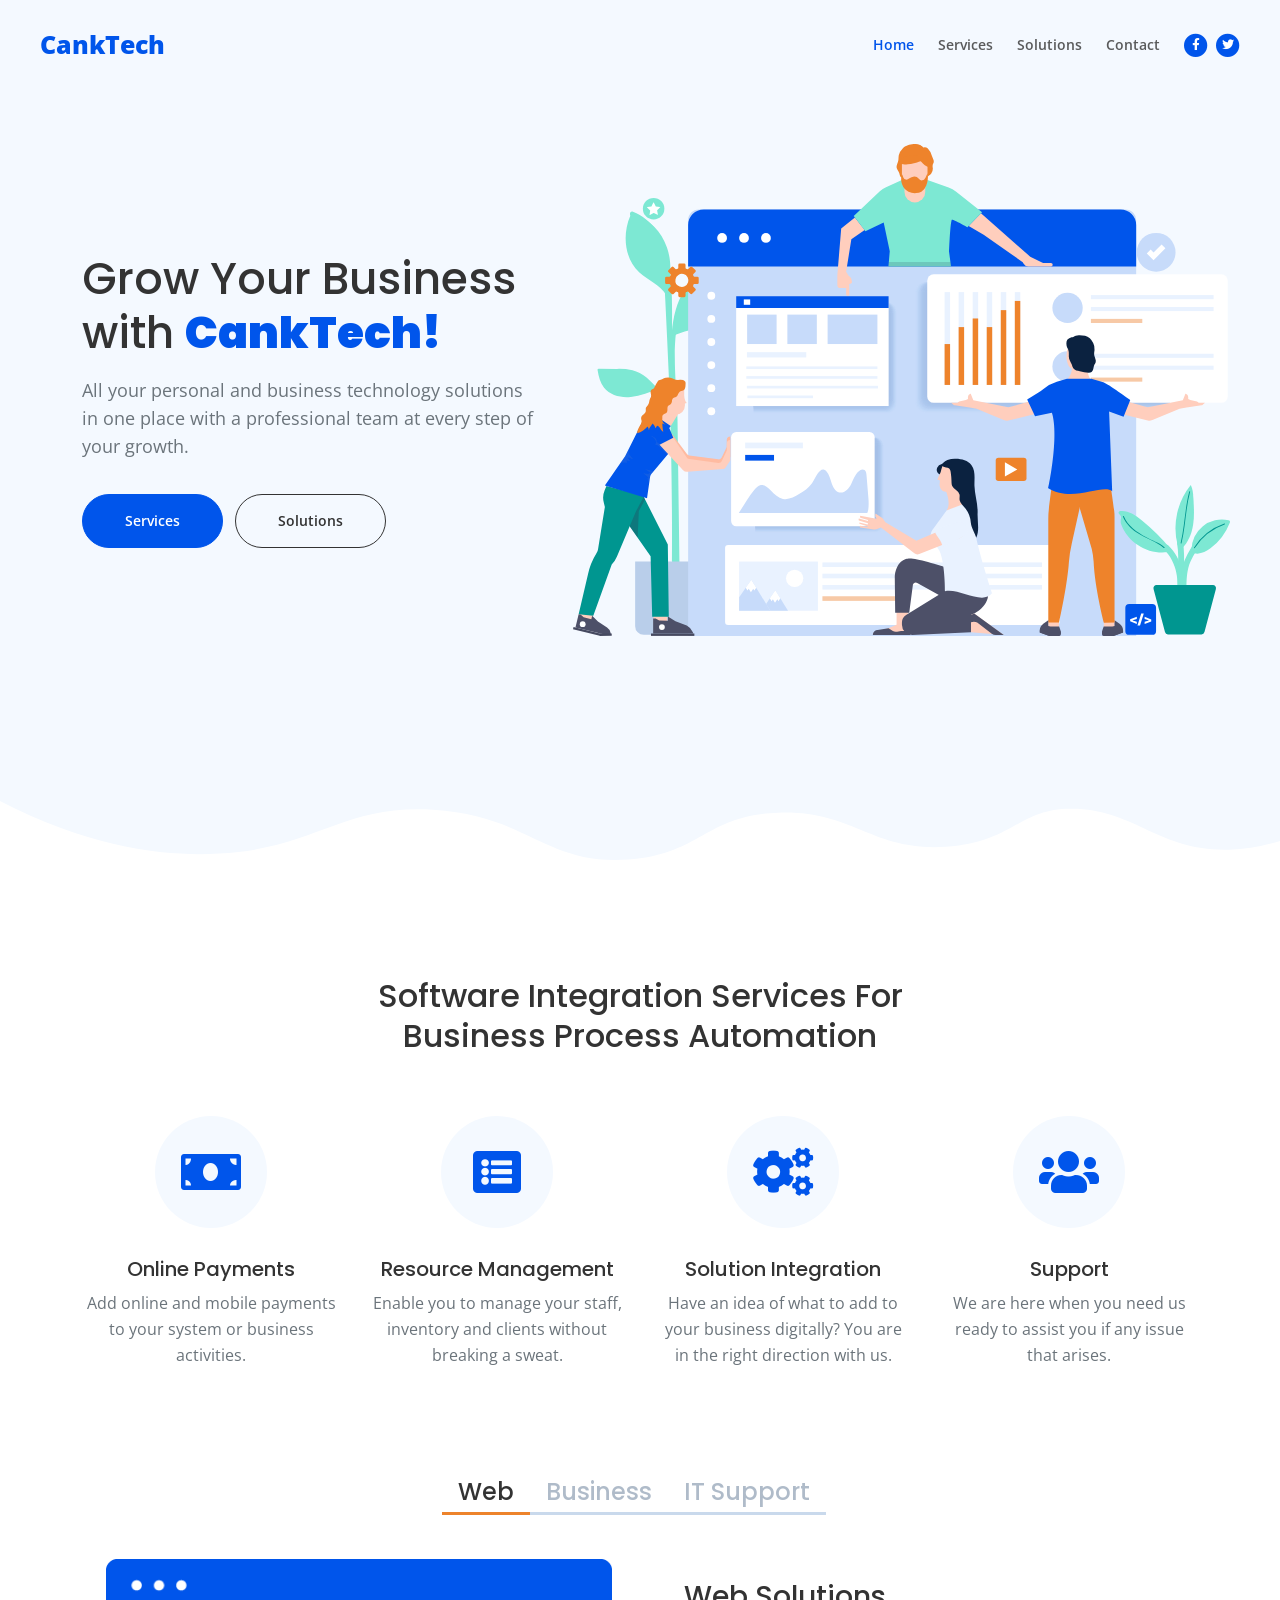
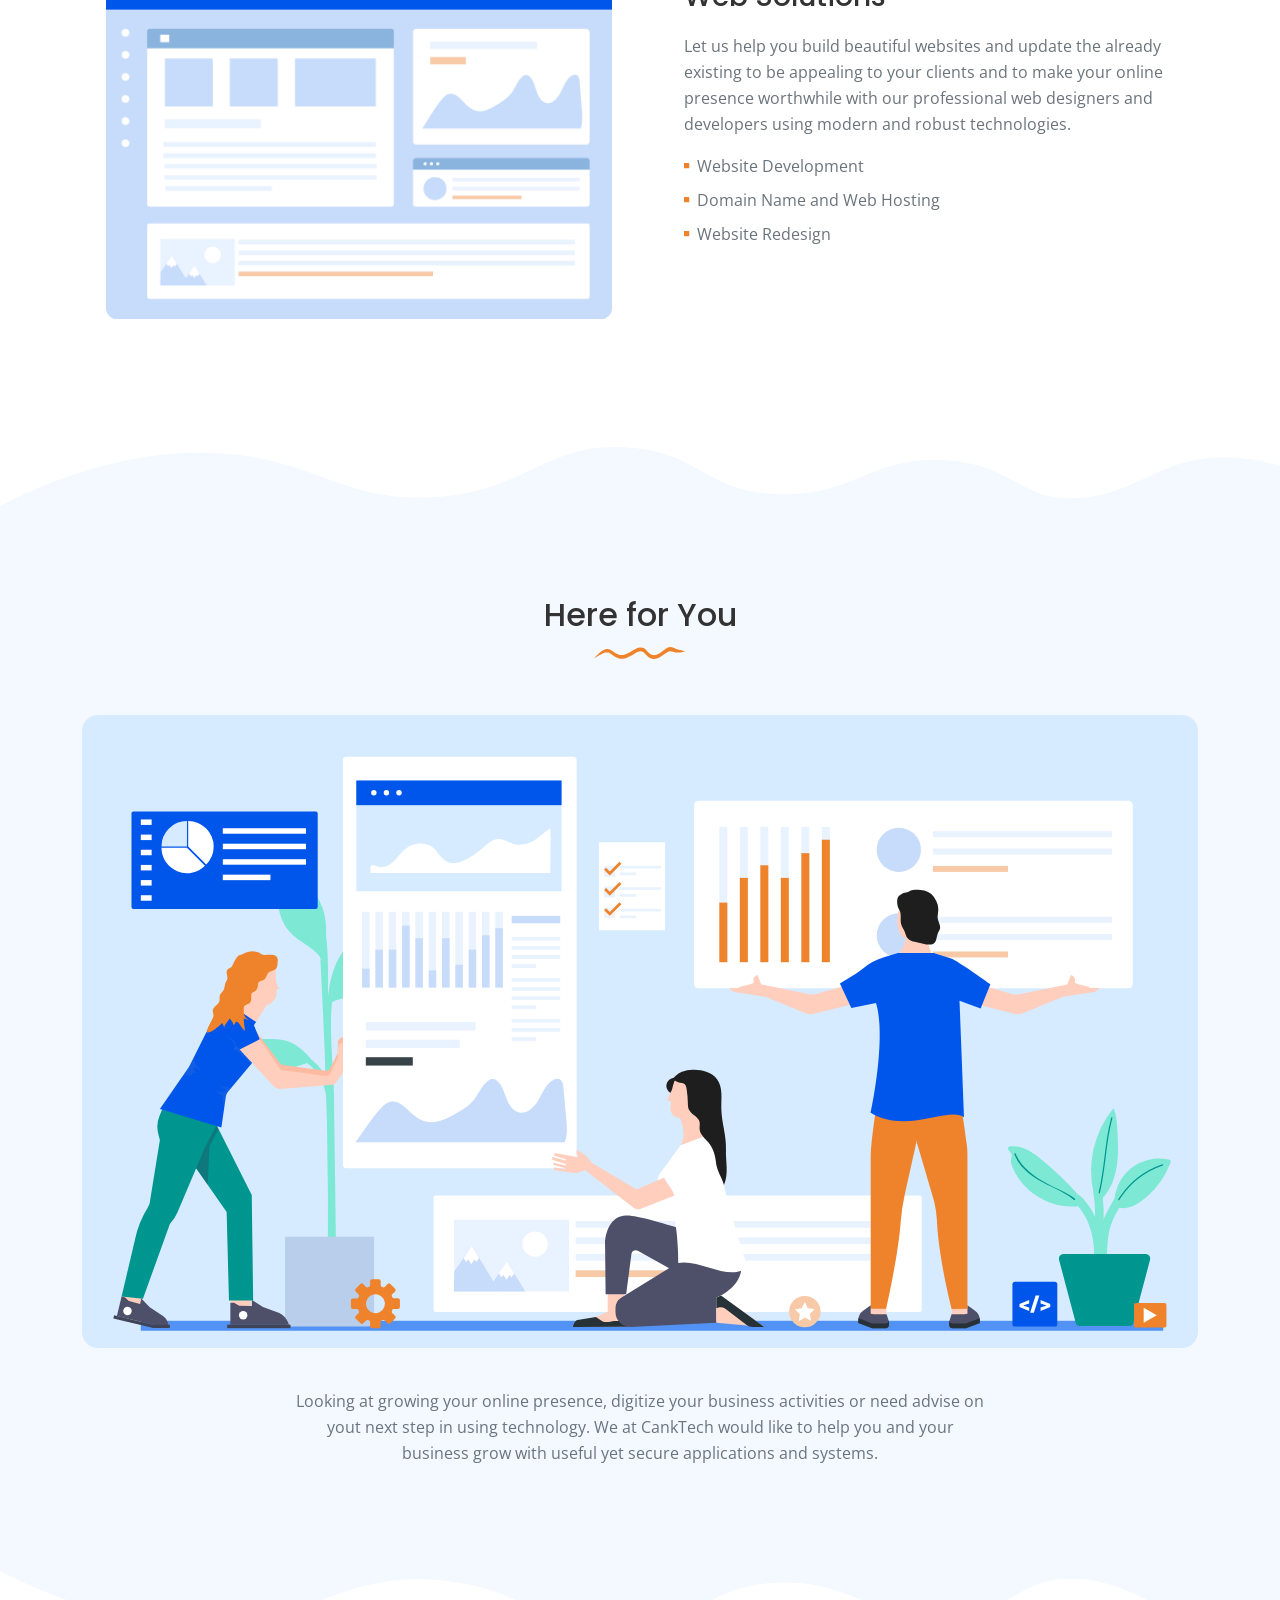
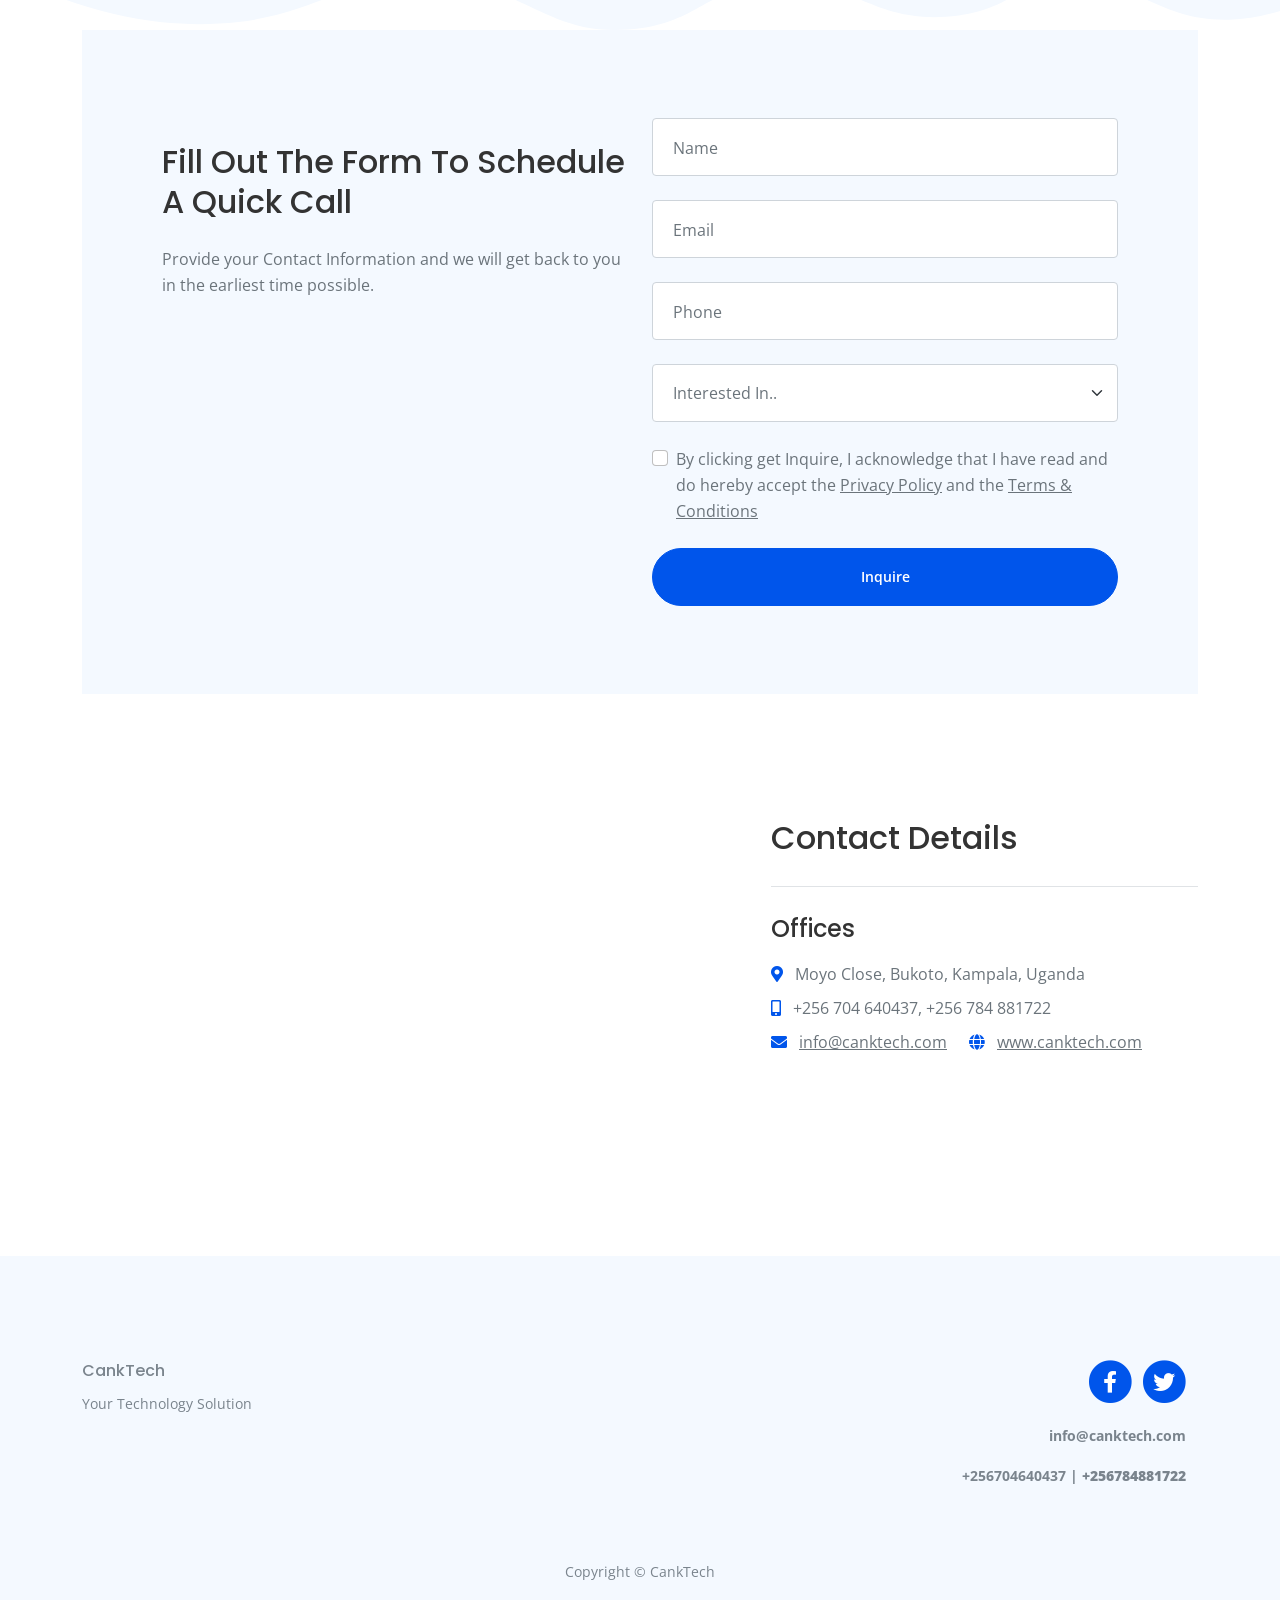
==== commit 6e62c013: "Add Inquiry form" ====
--- a/index.html
+++ b/index.html
@@ -563,42 +563,41 @@
                             </div> <!-- end of text-container -->
                         </div> <!-- end of col -->
                         <div class="col-lg-6">
-
+                                    
                             <!-- Registration Form -->
-                            <form>
+                            <form action="email-form.php" method="post">
                                 <div class="mb-4 form-floating">
-                                    <input type="text" class="form-control" id="floatingInput1" placeholder="Name">
+                                    <input type="text" name="name" class="form-control" id="floatingInput1" placeholder="Name" required>
                                     <label for="floatingInput1">Name</label>
                                 </div>
                                 <div class="mb-4 form-floating">
-                                    <input type="email" class="form-control" id="floatingInput2" placeholder="name@example.com">
+                                    <input type="email" name="email" class="form-control" id="floatingInput2" placeholder="name@example.com" required>
                                     <label for="floatingInput2">Email</label>
                                 </div>
                                 <div class="mb-4 form-floating">
-                                    <input type="text" class="form-control" id="floatingInput3" placeholder="Phone">
+                                    <input type="text" name="phone" class="form-control" id="floatingInput3" placeholder="Phone" required>
                                     <label for="floatingInput3">Phone</label>
                                 </div>
                                 <div class="mb-4 input-group">
-                                    <select class="form-select" id="inputGroupSelect1">
-                                        <option selected>Interested in...</option>
-                                        <option value="web">Web Solutions</option>
-                                        <option value="business">Business Solutions</option>
-                                        <option value="it">IT Support</option>
-                                        <option value="consultancy">Other</option>
+                                    <select class="form-select" id="inputGroupSelect1" name="interest" required>
+                                        <option selected>Interested In..</option>
+                                        <option value="Web">Web Solutions</option>
+                                        <option value="Business">Business Solutions</option>
+                                        <option value="I.T Support">IT Support</option>
+                                        <option value="Other">Other</option>
                                     </select>
                                 </div>
-                                <div class="mb-4 form-floating" id="other" style="display:none;">
-                                    <input type="text" class="form-control" id="floatingInput4" placeholder="Specify Other">
+                                <div class="mb-4 form-floating" id="other" style="display: none;">
+                                    <input type="text" name="other" class="form-control" id="floatingInput4" placeholder="Specify Other">
                                     <label for="floatingInput1">Other</label>
                                 </div>
                                 <div class="mb-4 form-check">
-                                    <input type="checkbox" class="form-check-input" id="exampleCheck1">
+                                    <input type="checkbox" class="form-check-input" id="exampleCheck1" required>
                                     <label class="form-check-label" for="exampleCheck1">By clicking get Inquire, I acknowledge that I have read and do hereby accept the <a href="privacy.html">Privacy Policy</a> and the <a href="terms.html">Terms & Conditions</a></label>
                                 </div>
                                 <button type="submit" class="form-control-submit-button">Inquire</button>
                             </form>
                             <!-- end of registrations form -->
-
                         </div> <!-- end of col -->
                     </div> <!-- end of row -->
                 </div> <!-- end of section-wrapper -->
@@ -721,5 +720,20 @@
         <script src="js/bootstrap.min.js"></script> <!-- Bootstrap framework -->
         <script src="js/swiper.min.js"></script> <!-- Swiper for image and text sliders -->
         <script src="js/scripts.js"></script> <!-- Custom scripts -->
+        <script src="https://cdnjs.cloudflare.com/ajax/libs/jquery/3.3.1/jquery.min.js"></script>
+
+        <script>
+            $(function() {
+                $otherField = $("#other");
+                $('#inputGroupSelect1').on('change', function() {
+                    if(this.value === 'Other') {
+                        $otherField.show();
+                    } else {
+                        $otherField.hide();
+                    }
+                });
+            });
+        </script>
+
     </body>
 </html>
